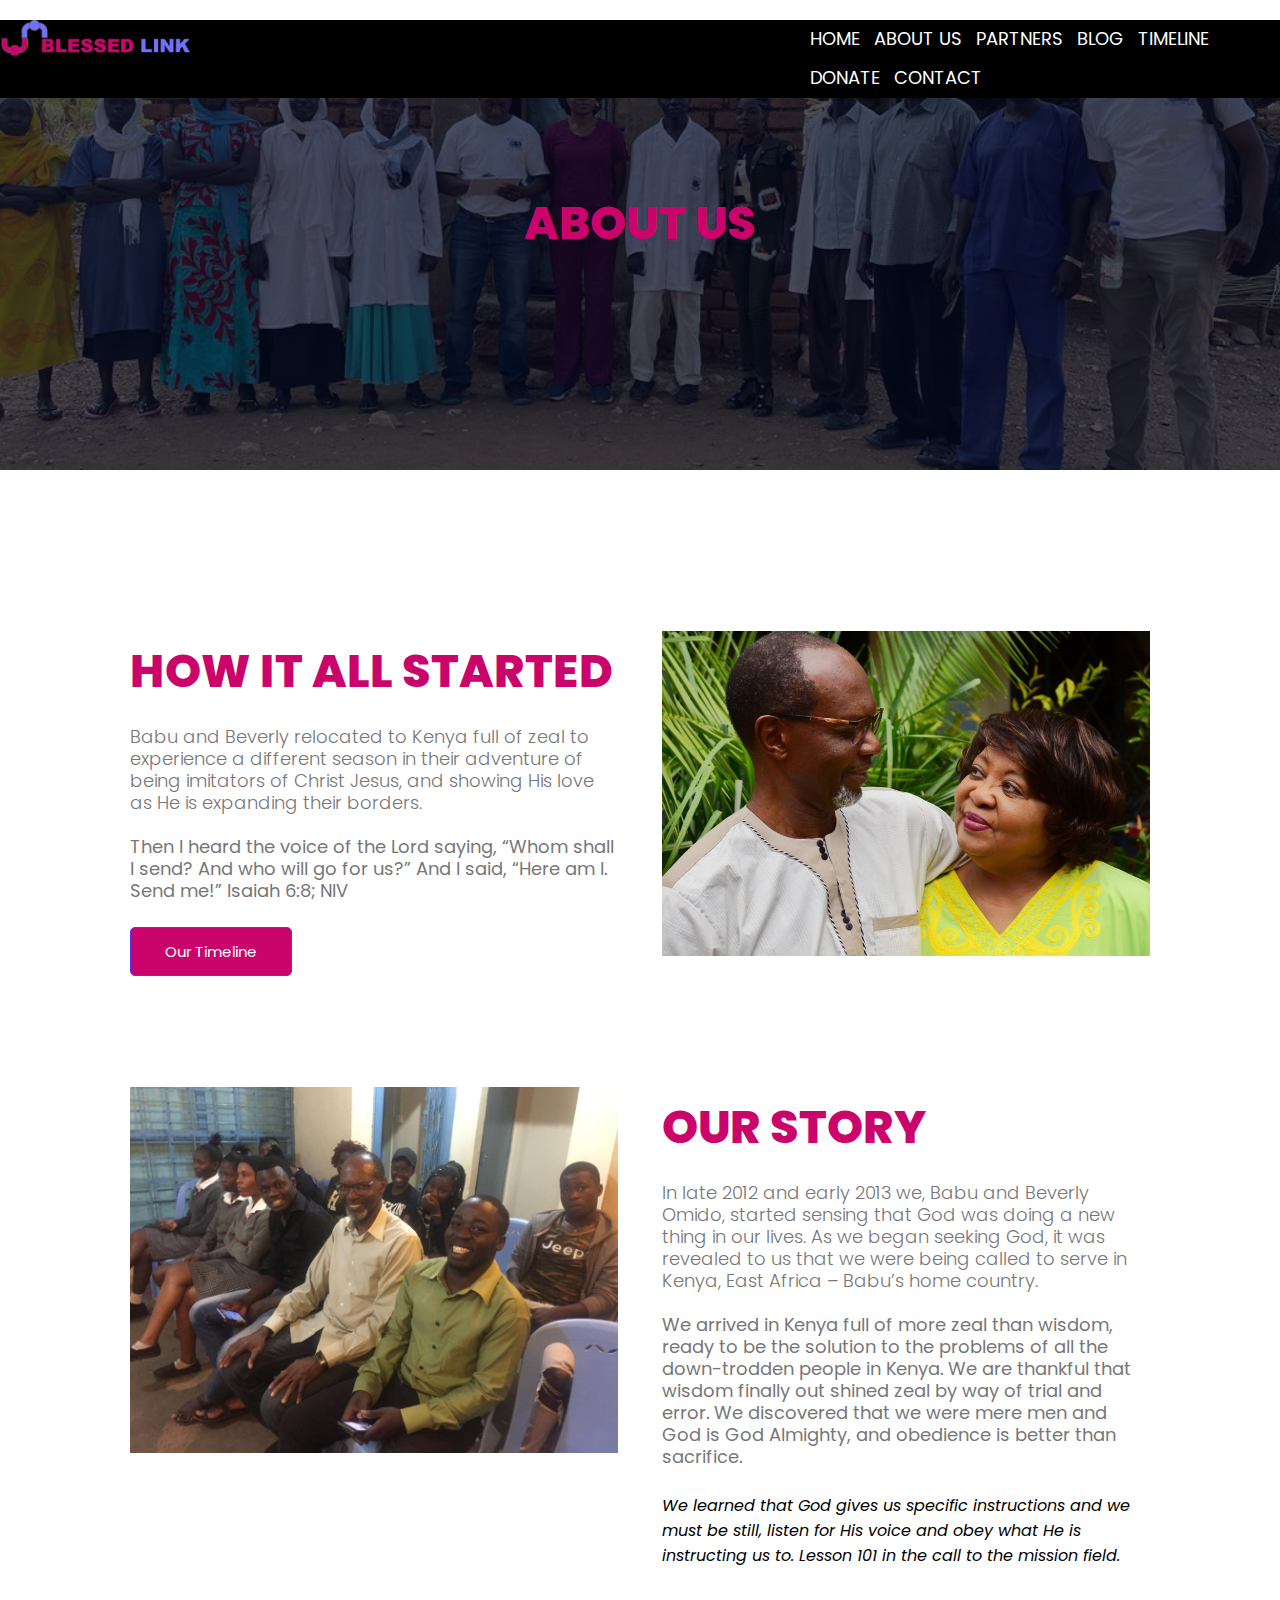
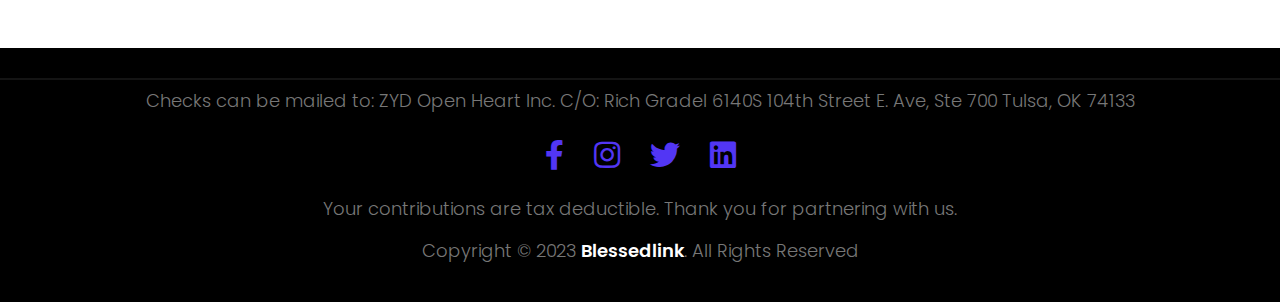
==== about.html @ 85318ff9 "added donate page and activated button" ====
<!DOCTYPE html>
<html lang="en">

<head>
    <meta charset="UTF-8">
    <meta http-equiv="X-UA-Compatible" content="IE=edge">
    <meta name="viewport" content="width=device-width, initial-scale=1.0">
    <title>Blessedlink</title>
    <link rel="stylesheet" href="style.css">
    <link rel="stylesheet" href="https://cdnjs.cloudflare.com/ajax/libs/font-awesome/5.15.3/css/all.min.css">
    <link rel="stylesheet"
        href="https://fonts.googleapis.com/css2?family=Poppins:wght@100;200;300;400;600;700&display=swap">
</head>

<body>
    <section class="Sub-header">
        <nav  style="background-color: #000;">
            <a href="index.html" class="logo">
                <img src="img/logo.png" alt="logo" width="25%">
            </a>
            <div class="nav-links" id="navLinks">
                <!-- Reposnive bar open and close -->
                <i class="fa fa-times" onclick="hideMenu()"></i>
                <ul>
                    <li><a href="index.html">Home</a></li>
                    <li><a href="about.html">About Us</a></li>
                    <li><a href="partners.html">Partners</a></li>
                    <li><a href="blog.html">Blog</a></li>
                    <li><a href="timeline.html">Timeline</a></li>
                    <li><a href="donate.html">Donate</a></li>
                    <li><a href="contact.html">Contact</a></li>
                </ul>
            </div>
            <i class="fa fa-bars" onclick="showMenu()"></i>
            <!-- Reposnive bar open and close -->
        </nav>
        <h1>About Us</h1>
    </section>

    <!-- About Us Section Start -->

    <section class="about-us">
        <div class="row">
            <div class="about-col">
                <h1>How it all Started</h1>
                <p>Babu and Beverly relocated to Kenya full of zeal 
                    to experience a different season in their adventure of being imitators of Christ Jesus,
                     and showing His love as He is expanding their borders. <br> <br>
                      <strong>Then I heard the voice of the Lord saying, “Whom shall I send? And who will go for us?”

                    And I said, “Here am I. Send me!” Isaiah 6:8; NIV</strong></p>
                <a href="timeline.html" class="hero_btn btn">Our Timeline</a>
            </div>
            <div class="about-col">
                <img src="img/bevebabu.jpg" alt="pic">
            </div>
        </div>

        <div class="row">
            <div class="about-col">
                <img src="img/babumentor.jpg" alt="pic">
            </div>

            <div class="about-col">
                <h1>Our Story</h1>
                <p>In late 2012 and early 2013 we, Babu and Beverly Omido, 
                    started sensing that God was doing a new thing in our lives.  
                    As we began seeking God, it was revealed to us that we were 
                    being called to serve in Kenya, East Africa – Babu’s home country. <br> <br>
                      <strong>We arrived in Kenya full of more zeal than wisdom, ready to be the solution 
                        to the problems of all the down-trodden people in Kenya.
                         We are thankful that wisdom finally out shined zeal by way of trial and error. 
                        We discovered that we were mere men and God is God Almighty,
                        and obedience is better than sacrifice.</strong></p>
                        <i>We learned that God gives us specific instructions and we must be still, 
                            listen for His voice and obey what He is instructing us to.  
                            Lesson 101 in the call to the mission field.</i>
                
            </div>
            
        </div>
    </section>

    <!-- About Us Section end -->

    <!-- Footer Section start -->
    <section class="footer">
        <hr>
        <p>Checks can be mailed to:
            ZYD Open Heart Inc.
            C/O: Rich Gradel
            6140S 104th Street E. Ave, Ste 700
            Tulsa, OK 74133
        </p>

        <div class="icons">
            <i class="fab fa-facebook-f"></i>
            <i class="fab fa-instagram"></i>
            <i class="fab fa-twitter"></i>
            <i class="fab fa-linkedin"></i>
        </div>
        <p>Your contributions are tax deductible. Thank you for partnering with us.</p>
        <p>Copyright © 2023 <a href="index.html">Blessedlink</a>. All Rights Reserved</p>
    </section>
    <!-- Footer Section end -->

    <script src="script.js"></script>
</body>

</html>
---- style.css ----
* {
    margin: 0;
    padding: 0;
    box-sizing: border-box;
    font-family: 'Poppins', sans-serif;
}

.header {
    min-height: 100vh;
    display: flex;
    width: 100%;
    background-image: linear-gradient(#517e86c4, #949fdf1a), url(img/doctor.jpg);
    background-position: center;
    background-size: cover;
    /* position: relative; */
}

nav {
    display: flex;
    padding: 0px;
    margin-top: 20px;
    /* justify-content: space-between; */
    /* align-items: center; */
}

nav .logo img{
    text-decoration: none;
    font-size: 24px;
    color: #fff3f3;
    font-weight: bold;
}

nav .fab {
    font-size: 42px;

}

/* .nav-links {
    flex: 1;
    text-align: right;
} */

.nav-links ul li {
    display: inline-block;
    list-style: none;
    padding: 5px;
    position: static;
    text-transform: uppercase;
}

.nav-links ul li a {
    text-decoration: none;
    color: #fff;
    font-size: 18px;
}

.nav-links ul li::after {
    content: '';
    width: 0%;
    height: 2px;
    background: #5236f4;
    display: block;
    margin: auto;
    transition: 0.5s;
}

.nav-links ul li:hover::after {
    width: 80%;
}

.text_box {
    width: 90%;
    color: #fff;
    position: absolute;
    top: 50%;
    left: 50%;
    transform: translate(-50%, -50%);
    text-align: center;
}

.text_box h2 {
    font-size: 70px;
    font-weight: 700;
    color: #fff;
}

.text_box #headtext {
    font-size: 42px;
    font-weight: 900;
    text-transform: uppercase;
    margin-top: -1%;
    margin-bottom: 1%;
    /* color: #c8fff2; */
}

.text_box p {
    margin: 10px 0 40px;
    font-size: 18px;
    color: #ca046b;
}

.hero_btn {
    position: relative;
    display: inline-block;
    color: #fff;
    border: 1px solid #fff;
    border-radius: 5px;
    padding: 12px 34px;
    font-size: 15px;
    background: #ca046b;
    cursor: pointer;
    text-decoration: none;
}

.hero_btn:hover {
    border: 1px solid #6c6cf5;
    background: #6c6cf5;
    transition: 1s;
}

nav .fa {
    display: none;
}

/* Responsive Navbar Section Start */

@media(max-width: 700px) {
    .text_box h2 {
        font-size: 50px;
    }
    .text_box #headtext {
        font-size: 23px;
    }
    .text_box p {
        margin: 10px 40px;
        font-size: 20px;
    }
    .nav-links ul li {
        display: block;
    }
    .nav-links {
        position: fixed;
        /* background: #47b19efa; */
        height: 100vh;
        width: 200px;
        top: 0;
        right: -200px;
        text-align: left;
        z-index: 2;
        transition: 1.2s;
    }
    nav .fa {
        display: block;
        color: #ffff;
        margin: 10px;
        font-size: 22px;
        cursor: pointer;
    }
    .nav-links ul {
        padding: 30px;
    }
}

/* Responsive Navbar Section End */

/* Course Section Start */

.course {
    width: 80%;
    margin: auto;
    text-align: center;
    padding-top: 100px;
}

.PageBlock {
    position: relative;
    margin: 0px !important;
    padding: 0px;
}

.Clear {
    clear: both;
}

h1 {
    font-size: 46px;
    font-weight: 800;
    margin: 15px 0;
    line-height: 50px;
    text-transform: uppercase;
    color: #ca046b;
}

p {
    color: #777;
    font-size: 18px;
    font-weight: 300;
    line-height: 22px;
    padding: 10px;
}

.row {
    margin-top: 5%;
    display: flex;
    justify-content: space-between;
}

.course-col {
    flex-basis: 31%;
    background: #fff3f3;
    border-radius: 10px;
    margin-bottom: 5%;
    padding: 20px 12px;
    box-sizing: border-box;
    transition: 0.5s;
}

.course-col h3 {
    text-align: center;
    font-weight: 600;
    margin: 10px 0;
    line-height: 1.1;
}

.course-col:hover {
    box-shadow: 0 0 20px 0px rgba(0, 0, 0, 0.2);
}

@media (max-width: 700px) {
    .verticalLine {
        widtH: 1px;
    }
    h1 {
        font-size: 24px;
        line-height: unset;
    }
    .row {
        flex-direction: column;
    }
}

/* Course Section End */

/* Campus Section Start */

.campus {
    width: 80%;
    margin: auto;
    text-align: center;
    padding-top: 50px;
}

.campus-col {
    position: relative;
    flex-basis: 32%;
    border-radius: 10px;
    margin-bottom: 30px;
    overflow: hidden;
}

.campus-col img {
    width: 100%;
    display: block;
}

.layer {
    background: transparent;
    width: 100%;
    height: 100%;
    position: absolute;
    top: 0;
    left: 0;
    transition: 0.5s;
}

.layer:hover {
    /* background: rgba(226, 0, 0, 0.7); */
    background: #24f8c741;
}

.layer h3 {
    position: absolute;
    width: 100%;
    font-weight: 500;
    color: #fff;
    font-size: 26px;
    bottom: 0;
    left: 50%;
    transform: translateX(-50%);
    opacity: 0;
    transition: 0.5s;
}

.layer:hover h3 {
    bottom: 49%;
    opacity: 1;
}

/* Campus Section End */

/* Facilities Section Start */

.facilities {
    width: 80%;
    margin: auto;
    text-align: center;
    padding-top: 100px;
}

.facilities-col {
    flex-basis: 31%;
    border-radius: 10px;
    margin-bottom: 5%;
    text-align: left;
}

.facilities-col img {
    width: 100%;
    transition: 0.5s;
    border-radius: 10px;
}

.facilities-col img:hover {
    box-shadow: 0 0 20px 10px rgba(54, 58, 121, 0.2);
}

.facilities-col p {
    padding: 0;
}

.facilities-col h3 {
    text-align: left;
    margin-top: 16px;
    margin-bottom: 15px;
}

/* Facilities Section End */

/* Testimonials Section Start */

.testimonials {
    margin: auto;
    width: 100%;
    padding-top: 20px;
    text-align: center;
    justify-content: space-evenly;
}

.testimonials-col {
    /* flex-basis: 44%; */
    border-radius: 10px;
    margin-bottom: 5%;
    text-align: left;
    background: #fff3f3;
    padding: 5px;
    cursor: pointer;
    display: flex;
    
}

.testimonials-col img {
    /* height: 60zpx; */
    width: 50%;
    margin-left: 5px;
    margin-right: 30px;
    border-radius: 20px;
}

.testimonials-col p {
    padding: 30;
}

.testimonials-col h3 {
    margin-top: 15px;
    text-align: left;
}

.testimonials-col .fa {
    color: #24f8c7;
}

@media (max-width: 700px) {
    .testimonials-col img {
        margin-left: 0px;
        margin-right: 15px;
    }
}

/* Testimonials Section Start */

/* Call To Action Section Start */

.cta {
    margin: 100px auto;
    width: 80%;
    background-image: linear-gradient(rgba(0, 0, 0, 0.5), rgba(0, 0, 0, 0.7)), url(img/TEAM.jpg);
    background-size: cover;
    background-position: center;
    border-radius: 10px;
    text-align: center;
    padding: 100px 0;
}

.cta h1 {
    font-size: 58px;
    font-weight: 800;
    margin: 15px 0;
    line-height: 1.1;
    text-transform: uppercase;
    color: #fff;
}

@media (max-width: 700px) {
    .cta h1 {
        font-size: 26px;
    }
}

/* Call To Action Section End */

/* Footer Section Start */

.footer {
    width: 100%;
    text-align: center;
    padding: 30px 0;
    background-color: #000;
}

.footer h4 {
    font-weight: 600;
    margin-bottom: 25px;
    margin-top: 20px;
}

.footer a {
    text-decoration: none;
    color: #fff;
    font-weight: 600;
}

.footer a:hover {
    color: #6c6cf5;
}

.icons .fab {
    color: #5236f4;
    margin: 0 13px;
    cursor: pointer;
    padding: 18px 0;
    font-size: 30px;
}

.icons .fab:hover{
    color: #ca046b;
}

.fa-heart {
    color: #6c6cf5;
}

hr {
    border: 0.01px solid #7777772a;
}

/* Footer Section End */

/* About Us Section Start */

.Sub-header {
    height: 50vh;
    width: 100%;
    background-image: linear-gradient(rgba(4, 9, 30, 0.7), rgba(4, 9, 30, 0.7)), 
    url(img/babupeople.jpg);
    background-position: center;
    background-size: cover;
    
}

.Sub-header h1 {
    margin-top: 100px;
    text-align: center;
}

.about-us {
    width: 80%;
    margin: auto;
    padding-top: 80px;
    padding-bottom: 50px;
}

.about-col {
    flex-basis: 48%;
    padding: 30px 2px;
}

.about-col img {
    width: 100%;
}

.about-col h1 {
    padding-top: 0;
}

.about-col p {
    padding: 15px 0 25px;
}

.btn {
    border: 1px solid #5236f4;
    background: #ca046b;
    color: #fff;
}

.btn:hover {
    color: #fff;
}

/* About Us Section end */

/* Blog Section start */

.blog-content {
    width: 80%;
    margin: auto;
    padding: 60px 0;
}

.blog-left {
    flex-basis: 65%;
}

.blog-left img {
    width: 100%;
    margin-bottom: 20px;
}

.blog-left h2 {
    color: #222;
    font-weight: 600;
    margin: 20px 0;
}

.blog-left h5 {
    color: #000;
    font-weight: bolder;
    margin: 5px 0;
    cursor: pointer;
}

.blog-left p {
    color: #999;
    padding: 0;
}



/* .blog-right {
    flex-basis: 32%;
}

.blog-right h3 {
    background: #fff;
    color: #fff;
    padding: 7px 0;
    font-size: 16px;
    margin-bottom: 20px;
    text-align: center;
}

.blog-right div {
    display: flex;
    align-items: center;
    justify-content: space-between;
    color: #555;
    padding: 8px;
    box-sizing: border-box;
}

.blog-right div:hover {
    color: #fff;
    cursor: pointer;
} */

/* Blog Section End */

/* Comment Box Section Start */

.comment-box {
    border: 1px solid #ccc;
    margin: 50px 0;
    padding: 10px 20px;
}

.comment-box h3 {
    text-align: left;
}

.comment-form input, .comment-form textarea {
    width: 100%;
    padding: 10px;
    margin: 15px 0;
    box-sizing: border-box;
    border: none;
    outline: none;
    background: #f0f0f0;
}

.comment-form button {
    margin: 10px 0;
}

@media(max-width: 700px) {
    .Sub-header h1 {
        font-size: 24px;
    }
}

/* Comment Box Section End */

/* Contact Us Section Start */

.loacation {
    width: 80%;
    margin: auto;
    padding: 80px 0;
}

.loacation iframe {
    width: 100%;
}

.contact-us {
    width: 80%;
    margin: auto;
}

.content-col {
    flex-basis: 48%;
    margin-bottom: 30px;
}

.content-col div {
    display: flex;
    align-items: center;
    margin-bottom: 40px;
}

.content-col div .fa {
    font-size: 28px;
    color: #ca046b;
    margin: 10px;
    margin-right: 30px;
}

.content-col div p {
    padding: 0;
}

.content-col div h5 {
    font-size: 20px;
    margin-bottom: 5px;
    color: #555;
    font-weight: 400;
}

.content-col input, .content-col textarea {
    width: 100%;
    padding: 15px;
    margin-bottom: 17px;
    border: 1px solid #ccc;
    outline: none;
    box-sizing: border-box;
}

/* Contact Us Section end */
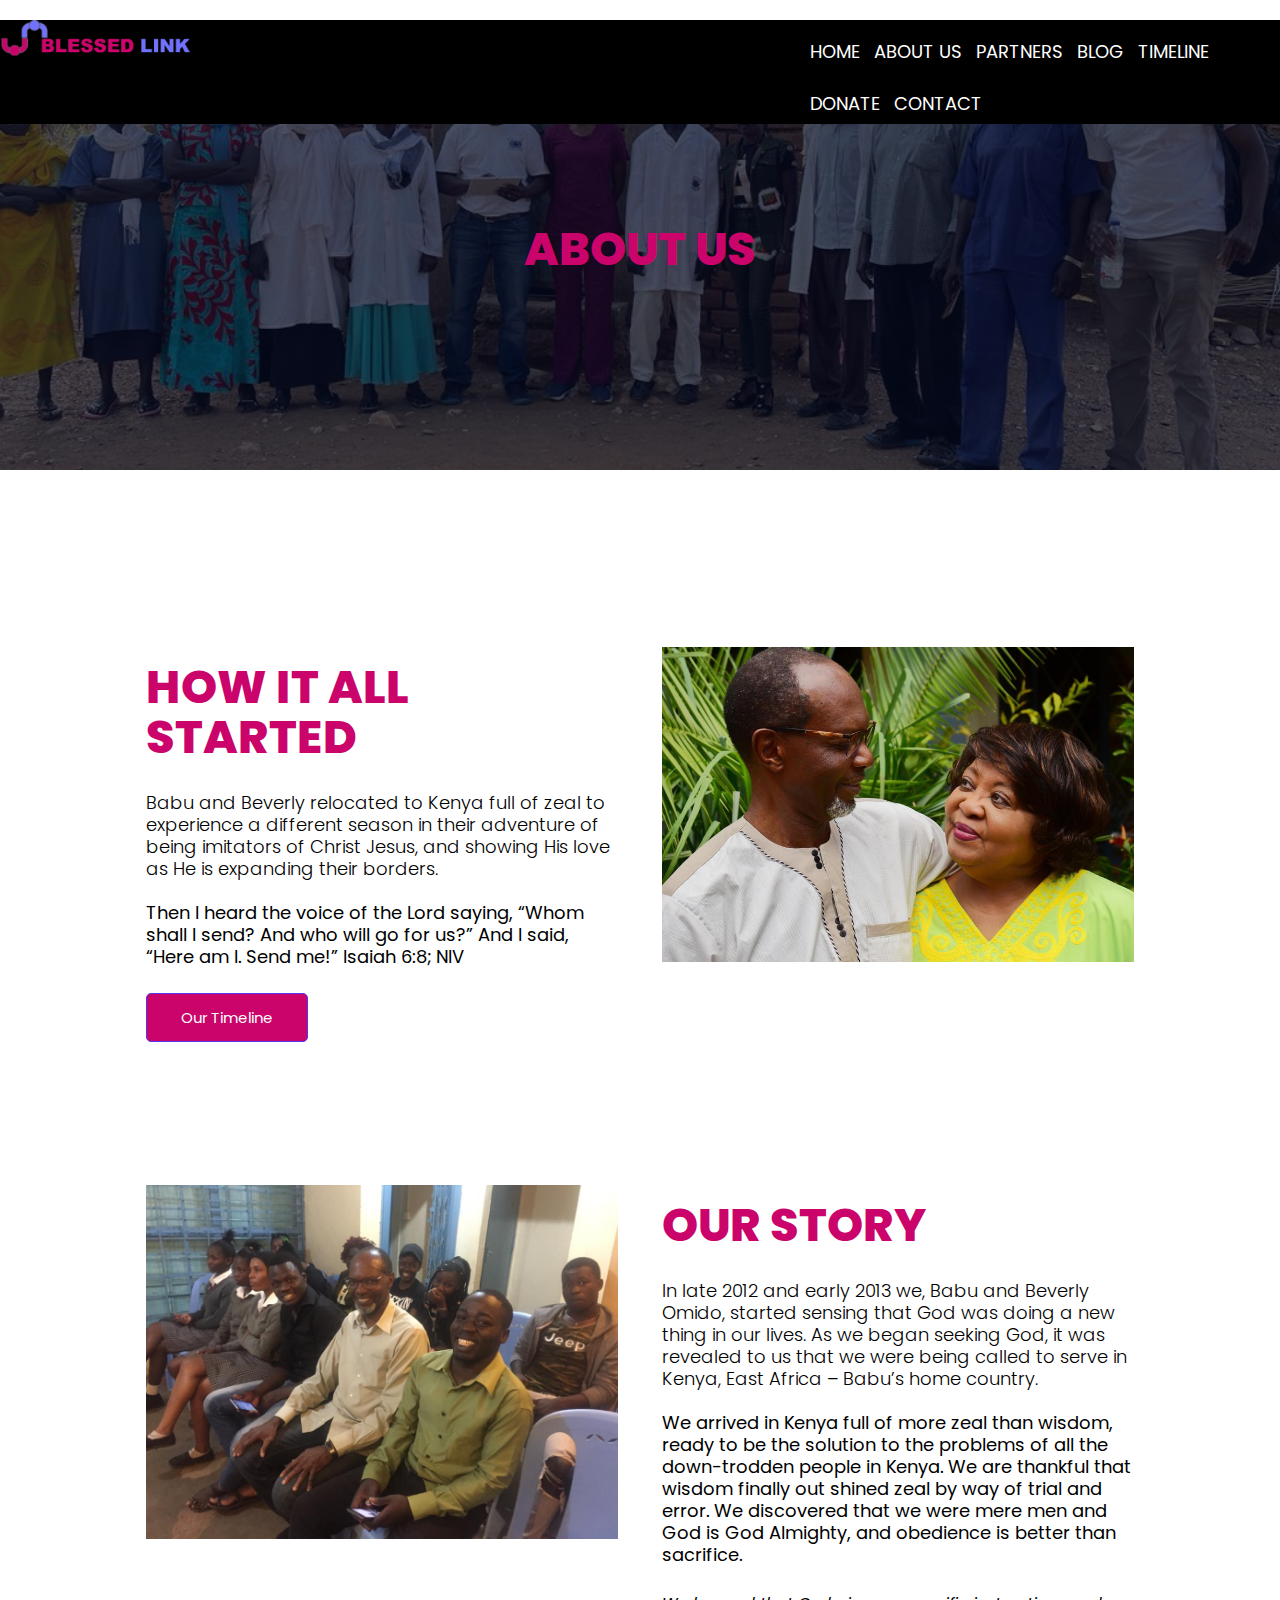
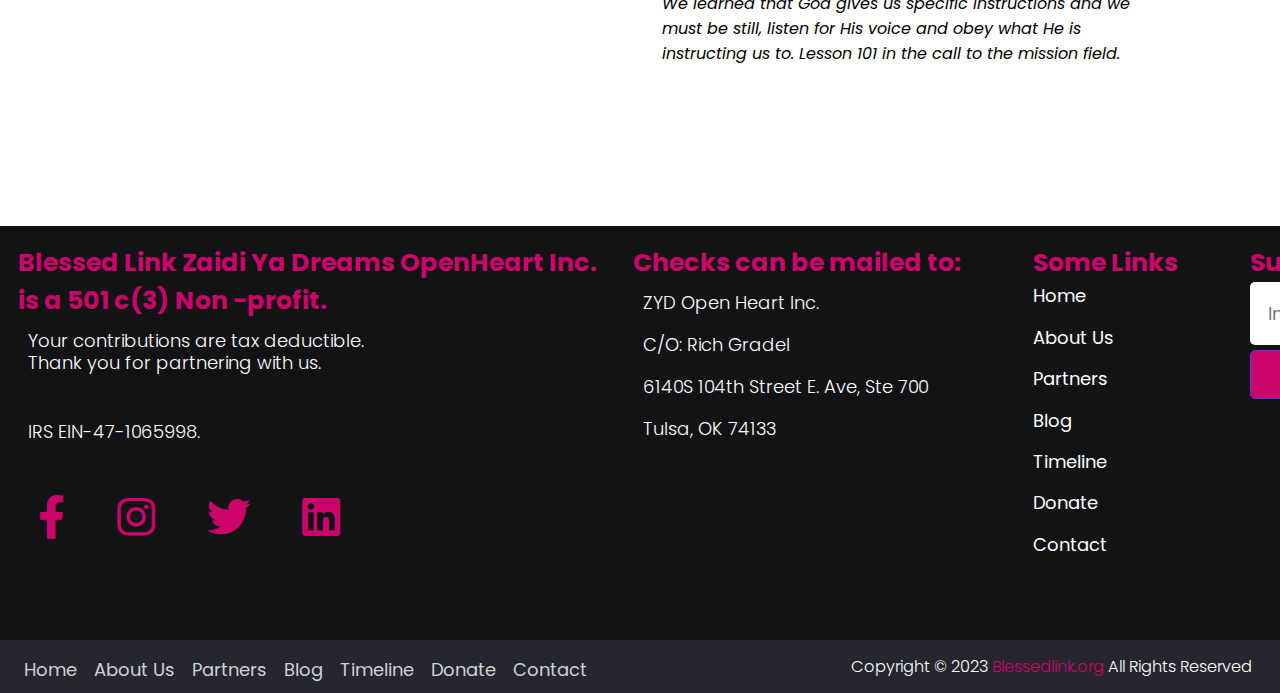
==== commit 5c882b0c: "modified footer section" ====
--- a/about.html
+++ b/about.html
@@ -84,24 +84,84 @@
     <!-- About Us Section end -->
 
     <!-- Footer Section start -->
-    <section class="footer">
-        <hr>
-        <p>Checks can be mailed to:
-            ZYD Open Heart Inc.
-            C/O: Rich Gradel
-            6140S 104th Street E. Ave, Ste 700
-            Tulsa, OK 74133
-        </p>
+    <footer>
+        <div class="row primary">
+          <div class="column-about">
+        
+          <h3>Blessed Link Zaidi Ya Dreams OpenHeart Inc. <br> is a 501 c(3) Non -profit.</h3>
+        
+           <p>
+            Your contributions are tax deductible. <br> Thank you for partnering with us.
+          </p>
+          <br>
 
-        <div class="icons">
+          <p>
+            IRS EIN-47-1065998.
+          </p>
+        
+          <div class="social">
             <i class="fab fa-facebook-f"></i>
             <i class="fab fa-instagram"></i>
             <i class="fab fa-twitter"></i>
             <i class="fab fa-linkedin"></i>
+          </div>
         </div>
-        <p>Your contributions are tax deductible. Thank you for partnering with us.</p>
-        <p>Copyright © 2023 <a href="index.html">Blessedlink</a>. All Rights Reserved</p>
-    </section>
+        
+        <div class="column links">
+            <h3>Checks can be mailed to:</h3>
+        
+            <p>ZYD Open Heart Inc.</p>
+          
+            <p>C/O: Rich Gradel</p>
+
+            <p>6140S 104th Street E. Ave, Ste 700</p>
+        
+            <p>Tulsa, OK 74133</p>
+        
+        </div>
+        
+        
+        <div class="column links">
+          <h3>Some Links</h3>
+           <ul>
+            <li><a href="index.html">Home</a></li>
+            <li><a href="about.html">About Us</a></li>
+            <li><a href="partners.html">Partners</a></li>
+            <li><a href="blog.html">Blog</a></li>
+            <li><a href="timeline.html">Timeline</a></li>
+            <li><a href="donate.html">Donate</a></li>
+            <li><a href="contact.html">Contact</a></li>
+          </ul>
+        </div>
+        
+        <div class="column subscribe">
+         <h3>Subscribe To Our Newsletter</h3>
+          <div>
+            <form action="https://formsubmit.co/anyangnancy@gmail.com" method="POST">
+            <input type="email" name="email" placeholder="Input Email" required>
+            <input type="hidden" name="_captcha" value="false">
+            <button id="btn" type="submit" class="hero_btn btn" >Send Message</button>
+          </div>
+        
+        </div>
+        
+        </div>
+        
+        <div class="row copyright">
+          <div class="footer-menu">
+        
+            <a href="index.html">Home</a>
+            <a href="about.html">About Us</a>
+            <a href="partners.html">Partners</a>
+            <a href="blog.html">Blog</a>
+            <a href="timeline.html">Timeline</a>
+            <a href="donate.html">Donate</a>
+            <a href="contact.html">Contact</a>
+        
+          </div>
+           <p>Copyright © 2023 <a href="index.html" style="text-decoration: none; color: #ca046b;">Blessedlink.org</a> All Rights Reserved </p>
+        </div>
+        </footer>
     <!-- Footer Section end -->
 
     <script src="script.js"></script>
--- a/style.css
+++ b/style.css
@@ -9,7 +9,8 @@
     min-height: 100vh;
     display: flex;
     width: 100%;
-    background-image: linear-gradient(#517e86c4, #949fdf1a), url(img/doctor.jpg);
+    background-image: url(img/doctor.jpg);
+    opacity: 80%;
     background-position: center;
     background-size: cover;
     /* position: relative; */
@@ -192,7 +193,7 @@
 }
 
 p {
-    color: #777;
+    color: #fff;
     font-size: 18px;
     font-weight: 300;
     line-height: 22px;
@@ -251,11 +252,15 @@
 }
 
 .campus-col {
-    position: relative;
+    /* position: relative; */
     flex-basis: 32%;
     border-radius: 10px;
     margin-bottom: 30px;
     overflow: hidden;
+}
+
+.campus-col strong{
+    font-size: 22px;
 }
 
 .campus-col img {
@@ -281,8 +286,8 @@
 .layer h3 {
     position: absolute;
     width: 100%;
-    font-weight: 500;
-    color: #fff;
+    font-weight: 900;
+    color: #000;
     font-size: 26px;
     bottom: 0;
     left: 50%;
@@ -326,12 +331,14 @@
 
 .facilities-col p {
     padding: 0;
+    color: #000;
 }
 
 .facilities-col h3 {
     text-align: left;
     margin-top: 16px;
     margin-bottom: 15px;
+    color: #000;
 }
 
 /* Facilities Section End */
@@ -341,13 +348,12 @@
 .testimonials {
     margin: auto;
     width: 100%;
-    padding-top: 20px;
     text-align: center;
     justify-content: space-evenly;
 }
 
 .testimonials-col {
-    /* flex-basis: 44%; */
+    flex-basis: 44%;
     border-radius: 10px;
     margin-bottom: 5%;
     text-align: left;
@@ -359,7 +365,7 @@
 }
 
 .testimonials-col img {
-    /* height: 60zpx; */
+    height: 50vh;
     width: 50%;
     margin-left: 5px;
     margin-right: 30px;
@@ -368,15 +374,13 @@
 
 .testimonials-col p {
     padding: 30;
+    color: #000;
+
 }
 
 .testimonials-col h3 {
     margin-top: 15px;
     text-align: left;
-}
-
-.testimonials-col .fa {
-    color: #24f8c7;
 }
 
 @media (max-width: 700px) {
@@ -420,52 +424,116 @@
 
 /* Footer Section Start */
 
-.footer {
-    width: 100%;
-    text-align: center;
-    padding: 30px 0;
-    background-color: #000;
-}
-
-.footer h4 {
-    font-weight: 600;
-    margin-bottom: 25px;
-    margin-top: 20px;
-}
-
-.footer a {
+
+footer {
+    background-color: #121315;
+    color: #ca046b;
+    font-size: 18px;
+  }
+  footer * {
+    font-family: "Poppins", sans-serif;
+    box-sizing: border-box;
+    border: none;
+    outline: none;
+  }
+  .row {
+    padding: 1em 1em;
+  }
+  .row.primary {
+    display: grid;
+    grid-template-columns: 2fr 1fr 1fr 2fr;
+    align-items: stretch;
+  }
+  .column {
+    width: 100%;
+    display: flex;
+    flex-direction: column;
+    padding: 0 2em;
+    min-height: 15em;
+  }
+  h3 {
+    width: 100%;
+    text-align: left;
+    color: #ca046b;
+    font-size: 1.4em;
+    white-space: nowrap;
+  }
+  ul {
+    list-style: none;
+    padding: 0;
+    margin: 0;
+  }
+  li:not(:first-child) {
+    margin-top: 0.8em;
+  }
+  ul li a {
+    color: #fff;
     text-decoration: none;
-    color: #fff;
-    font-weight: 600;
-}
-
-.footer a:hover {
+  }
+  ul li a:hover {
+    color: #2a8ded;
+  }
+  .about p {
+    text-align: justify;
+    line-height: 2;
+    margin: 0;
+  }
+  input,
+  button {
+    font-size: 1em;
+    padding: 1em;
+    width: 100%;
+    border-radius: 5px;
+    margin-bottom: 5px;
+  }
+  button {
+    background-color: #c7940a;
+    color: #ffffff;
+  }
+  div.social {
+    justify-content: space-evenly;
+    font-size: 2.4em;
+    margin-top: 0.5em;
+  }
+  .social i {
+    color: #ca046b;
+    padding: 20px;
+  }
+
+  .social i:hover{
     color: #6c6cf5;
-}
-
-.icons .fab {
-    color: #5236f4;
-    margin: 0 13px;
-    cursor: pointer;
-    padding: 18px 0;
-    font-size: 30px;
-}
-
-.icons .fab:hover{
-    color: #ca046b;
-}
-
-.fa-heart {
-    color: #6c6cf5;
-}
-
-hr {
-    border: 0.01px solid #7777772a;
-}
-
-/* Footer Section End */
-
-/* About Us Section Start */
+  }
+  
+  .copyright {
+    padding: 0.3em 1em;
+    background-color: #25262e;
+  }
+  .footer-menu{
+    float: left;
+      margin-top: 10px;
+  }
+  
+  .footer-menu a{
+    color: #cfd2d6;
+    padding: 6px;
+  
+    text-decoration: none;
+  }
+ 
+  .copyright p {
+    font-size: 0.9em;
+    text-align: right;
+  }
+  @media screen and (max-width: 850px) {
+    .row.primary {
+      grid-template-columns: 1fr;
+    }
+    .footer{
+        text-align: center;
+    }
+  
+  }
+
 
 .Sub-header {
     height: 50vh;
@@ -504,12 +572,14 @@
 
 .about-col p {
     padding: 15px 0 25px;
+    color: #000;
 }
 
 .btn {
     border: 1px solid #5236f4;
     background: #ca046b;
     color: #fff;
+    font-size: 15px;
 }
 
 .btn:hover {
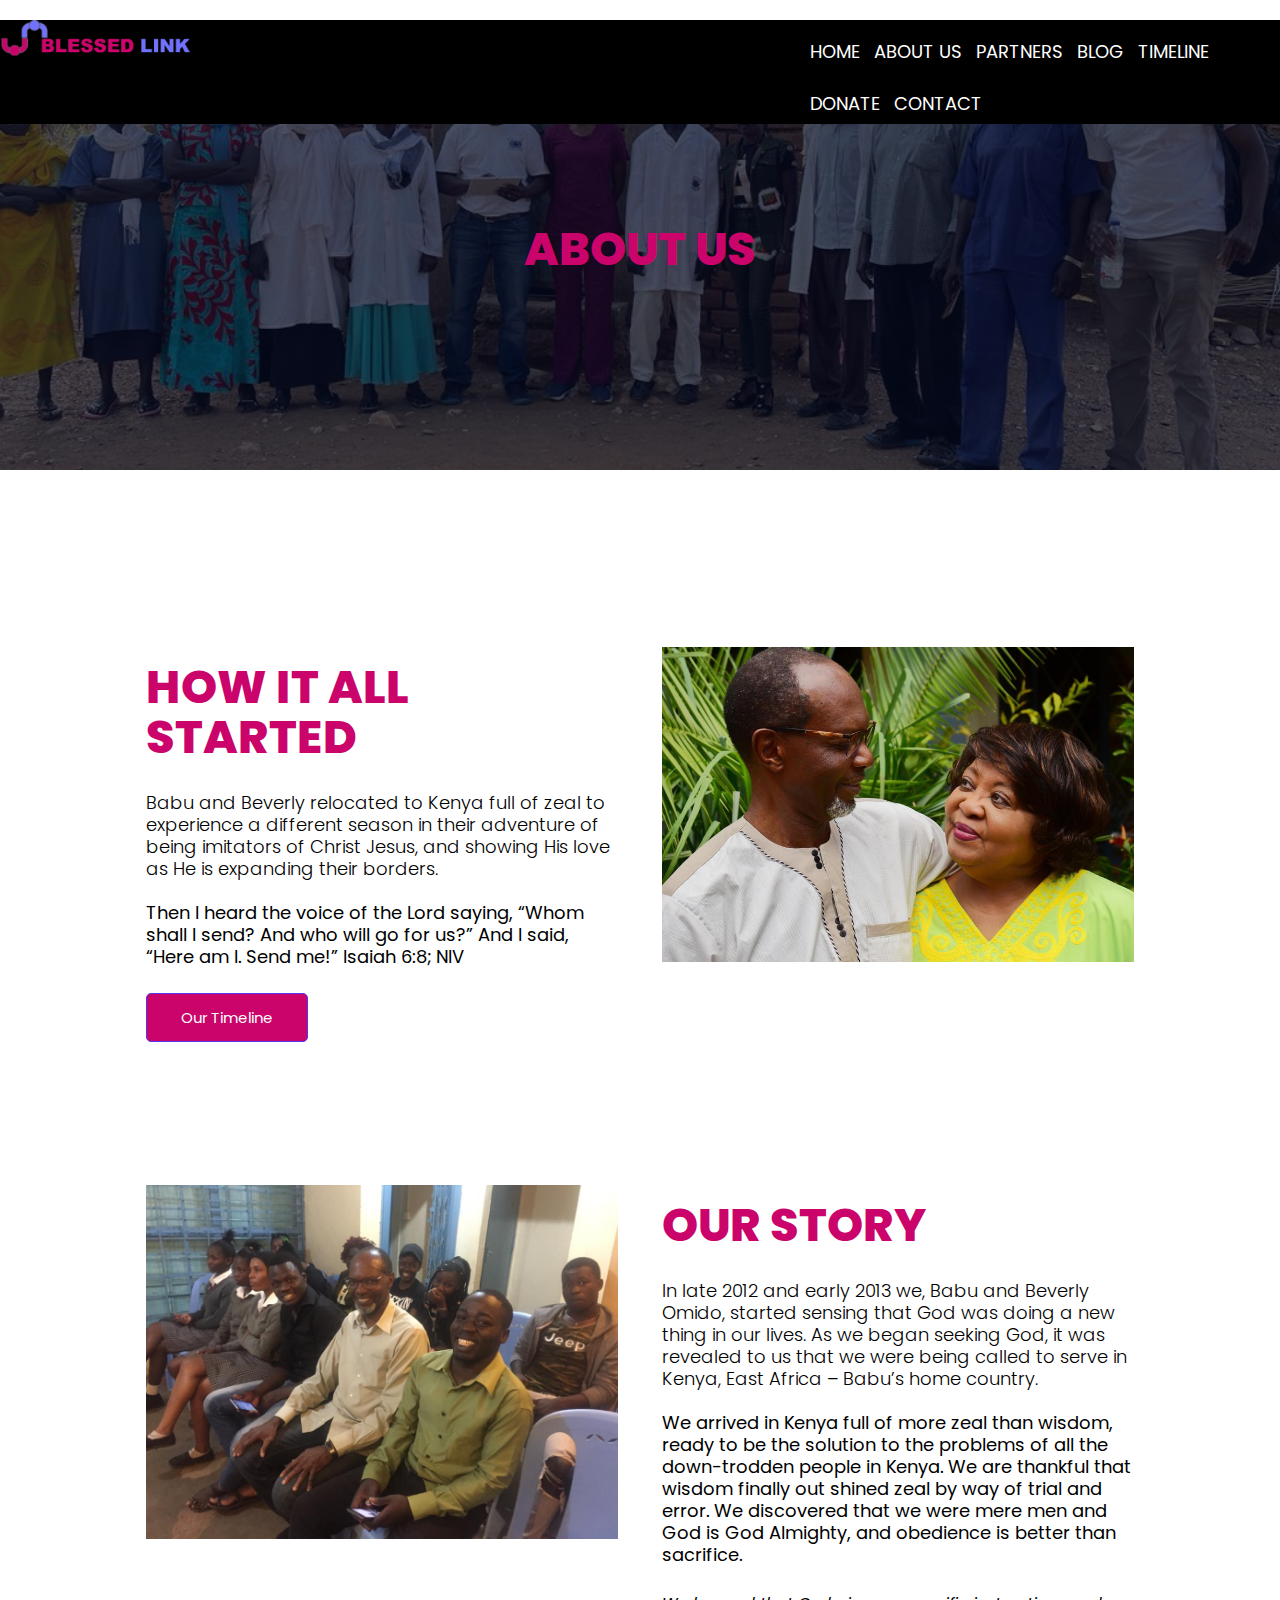
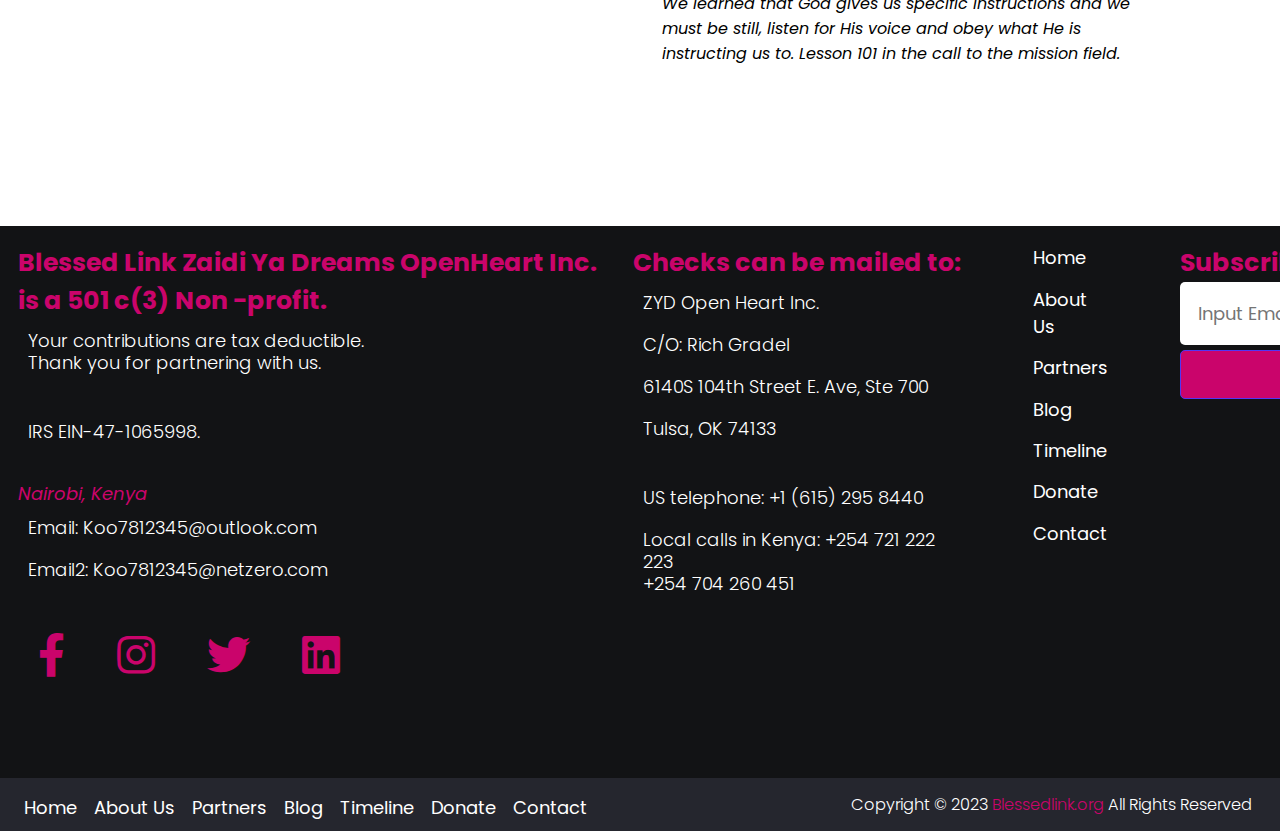
==== commit 13a9d708: "added paypal intergration" ====
--- a/about.html
+++ b/about.html
@@ -97,7 +97,11 @@
 
           <p>
             IRS EIN-47-1065998.
-          </p>
+          </p> <br>
+
+          <i>Nairobi, Kenya</i>
+          <p>Email: Koo7812345@outlook.com</p>
+          <p>Email2: Koo7812345@netzero.com</p>
         
           <div class="social">
             <i class="fab fa-facebook-f"></i>
@@ -105,6 +109,7 @@
             <i class="fab fa-twitter"></i>
             <i class="fab fa-linkedin"></i>
           </div>
+          
         </div>
         
         <div class="column links">
@@ -116,13 +121,17 @@
 
             <p>6140S 104th Street E. Ave, Ste 700</p>
         
-            <p>Tulsa, OK 74133</p>
+            <p>Tulsa, OK 74133</p> <br>
+
+            <p>US telephone: +1 (615) 295 8440</p>
+            <p>Local calls in Kenya: +254 721 222 223
+                <br>
+                +254 704 260 451</p>
         
         </div>
         
         
         <div class="column links">
-          <h3>Some Links</h3>
            <ul>
             <li><a href="index.html">Home</a></li>
             <li><a href="about.html">About Us</a></li>
@@ -133,11 +142,10 @@
             <li><a href="contact.html">Contact</a></li>
           </ul>
         </div>
-        
         <div class="column subscribe">
          <h3>Subscribe To Our Newsletter</h3>
           <div>
-            <form action="https://formsubmit.co/anyangnancy@gmail.com" method="POST">
+            <form action="https://formsubmit.co/anyangnancy@gmail.com, Koo7812345@outlook.com" method="POST">
             <input type="email" name="email" placeholder="Input Email" required>
             <input type="hidden" name="_captcha" value="false">
             <button id="btn" type="submit" class="hero_btn btn" >Send Message</button>
--- a/style.css
+++ b/style.css
@@ -514,9 +514,8 @@
   }
   
   .footer-menu a{
-    color: #cfd2d6;
+    color: #fff;
     padding: 6px;
-  
     text-decoration: none;
   }
  
@@ -528,12 +527,12 @@
     .row.primary {
       grid-template-columns: 1fr;
     }
-    .footer{
+    .footer-menu a{
         text-align: center;
+        display: flex;
     }
   
   }
-
 
 .Sub-header {
     height: 50vh;
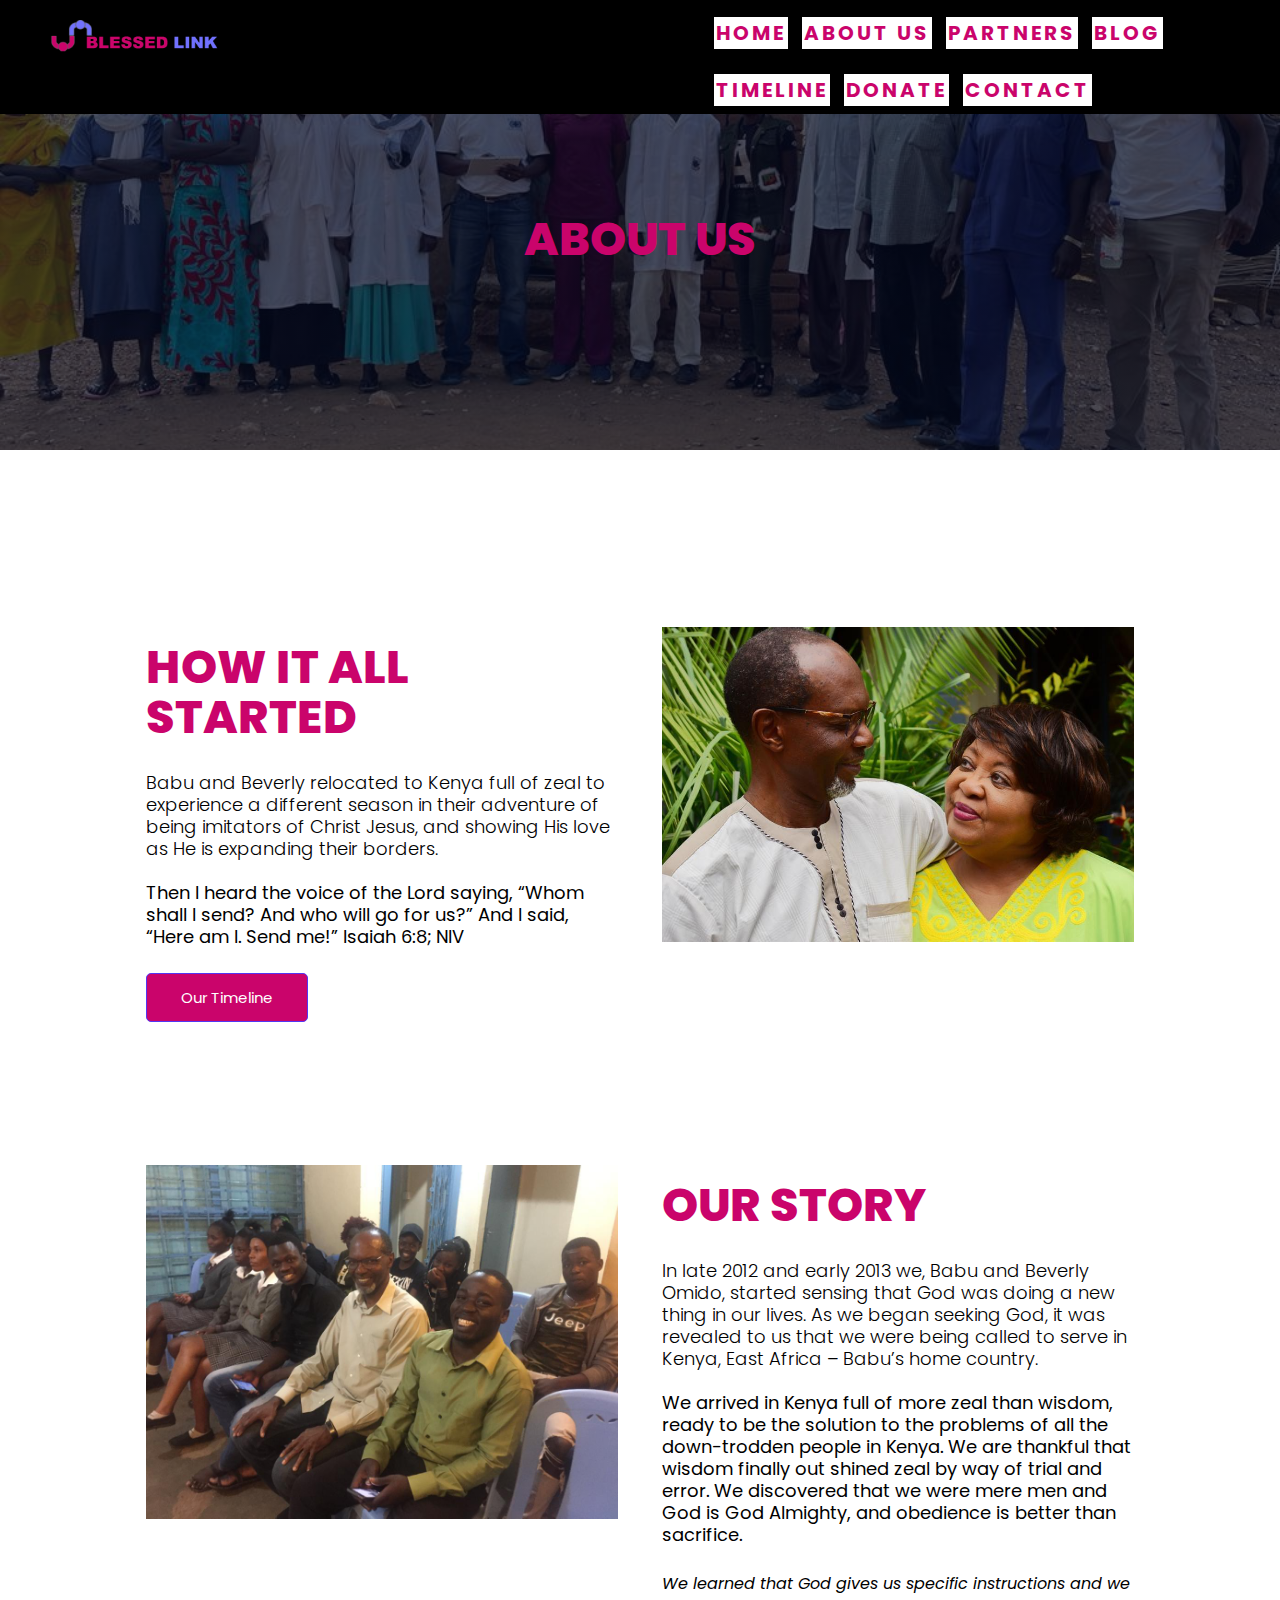
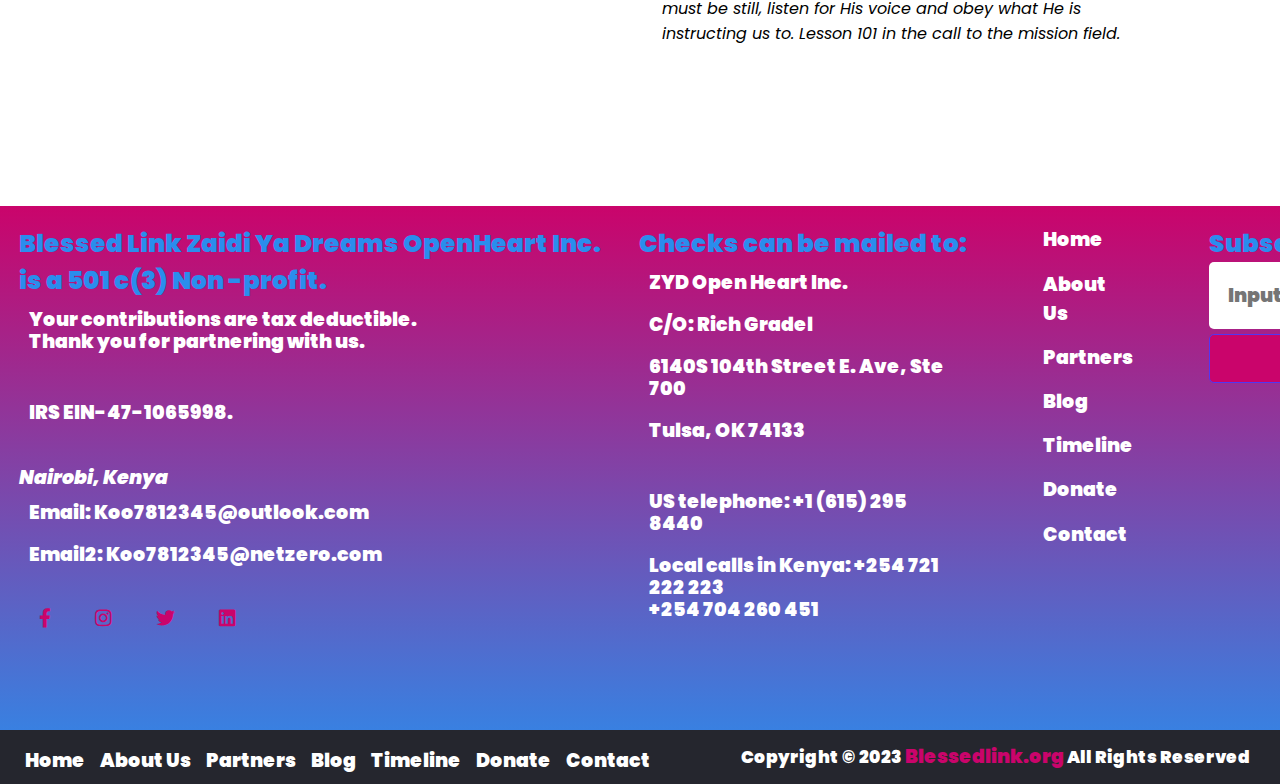
==== commit ab9757ea: "made paypal active and change footer colour" ====
--- a/about.html
+++ b/about.html
@@ -145,7 +145,7 @@
         <div class="column subscribe">
          <h3>Subscribe To Our Newsletter</h3>
           <div>
-            <form action="https://formsubmit.co/anyangnancy@gmail.com, Koo7812345@outlook.com" method="POST">
+            <form action="https://formsubmit.co/Koo7812345@netzero.com" method="POST">
             <input type="email" name="email" placeholder="Input Email" required>
             <input type="hidden" name="_captcha" value="false">
             <button id="btn" type="submit" class="hero_btn btn" >Send Message</button>
--- a/style.css
+++ b/style.css
@@ -17,18 +17,27 @@
 }
 
 nav {
-    display: flex;
+    /* display: flex;
     padding: 0px;
     margin-top: 20px;
-    /* justify-content: space-between; */
-    /* align-items: center; */
+    justify-content: space-evenly; */
+
+    display: flex;
+
+  justify-content: space-around;
+
+  /* background-color: teal; */
+
+  font-family: "Montserrat", sans-serif;
+
 }
 
 nav .logo img{
     text-decoration: none;
     font-size: 24px;
-    color: #fff3f3;
     font-weight: bold;
+    margin-left: 50px;
+    margin-top: 20px;
 }
 
 nav .fab {
@@ -36,10 +45,12 @@
 
 }
 
-/* .nav-links {
-    flex: 1;
-    text-align: right;
-} */
+.nav-links {
+    display: flex;
+
+    justify-content: space-around;
+  
+}
 
 .nav-links ul li {
     display: inline-block;
@@ -47,12 +58,20 @@
     padding: 5px;
     position: static;
     text-transform: uppercase;
+    
 }
 
 .nav-links ul li a {
     text-decoration: none;
-    color: #fff;
-    font-size: 18px;
+    color: #ca046b;
+    background-color: #fff;
+    font-size: 20px;
+    font-weight: bolder;
+    text-decoration: none;
+    letter-spacing: 3px;
+    font-weight: bold;
+    padding: 2px;
+  
 }
 
 .nav-links ul li::after {
@@ -60,13 +79,14 @@
     width: 0%;
     height: 2px;
     background: #5236f4;
-    display: block;
+    display: flex;
     margin: auto;
     transition: 0.5s;
 }
 
 .nav-links ul li:hover::after {
-    width: 80%;
+    width: 100%;
+    color: #fff;
 }
 
 .text_box {
@@ -245,14 +265,14 @@
 /* Campus Section Start */
 
 .campus {
-    width: 80%;
-    margin: auto;
-    text-align: center;
-    padding-top: 50px;
+    width: 90%;
+    margin: auto;
+    text-align: center;
+
 }
 
 .campus-col {
-    /* position: relative; */
+    position: relative;
     flex-basis: 32%;
     border-radius: 10px;
     margin-bottom: 30px;
@@ -261,6 +281,10 @@
 
 .campus-col strong{
     font-size: 22px;
+}
+
+.campus-col p{
+    color: #000;
 }
 
 .campus-col img {
@@ -306,10 +330,9 @@
 /* Facilities Section Start */
 
 .facilities {
-    width: 80%;
-    margin: auto;
-    text-align: center;
-    padding-top: 100px;
+    width: 90%;
+    margin: auto;
+    text-align: center;
 }
 
 .facilities-col {
@@ -426,15 +449,17 @@
 
 
 footer {
-    background-color: #121315;
-    color: #ca046b;
-    font-size: 18px;
+    background: linear-gradient(#ca046b, #2a8ded);
+    color: #fff;
+   
   }
   footer * {
     font-family: "Poppins", sans-serif;
     box-sizing: border-box;
     border: none;
     outline: none;
+    font-size: 19px;
+    font-weight: bolder;
   }
   .row {
     padding: 1em 1em;
@@ -454,8 +479,8 @@
   h3 {
     width: 100%;
     text-align: left;
-    color: #ca046b;
-    font-size: 1.4em;
+    color: #2a8ded;
+    font-size: 1.3em;
     white-space: nowrap;
   }
   ul {
@@ -469,6 +494,8 @@
   ul li a {
     color: #fff;
     text-decoration: none;
+    font-weight: bolder;
+
   }
   ul li a:hover {
     color: #2a8ded;
@@ -492,7 +519,7 @@
   }
   div.social {
     justify-content: space-evenly;
-    font-size: 2.4em;
+    font-size: 24px;
     margin-top: 0.5em;
   }
   .social i {
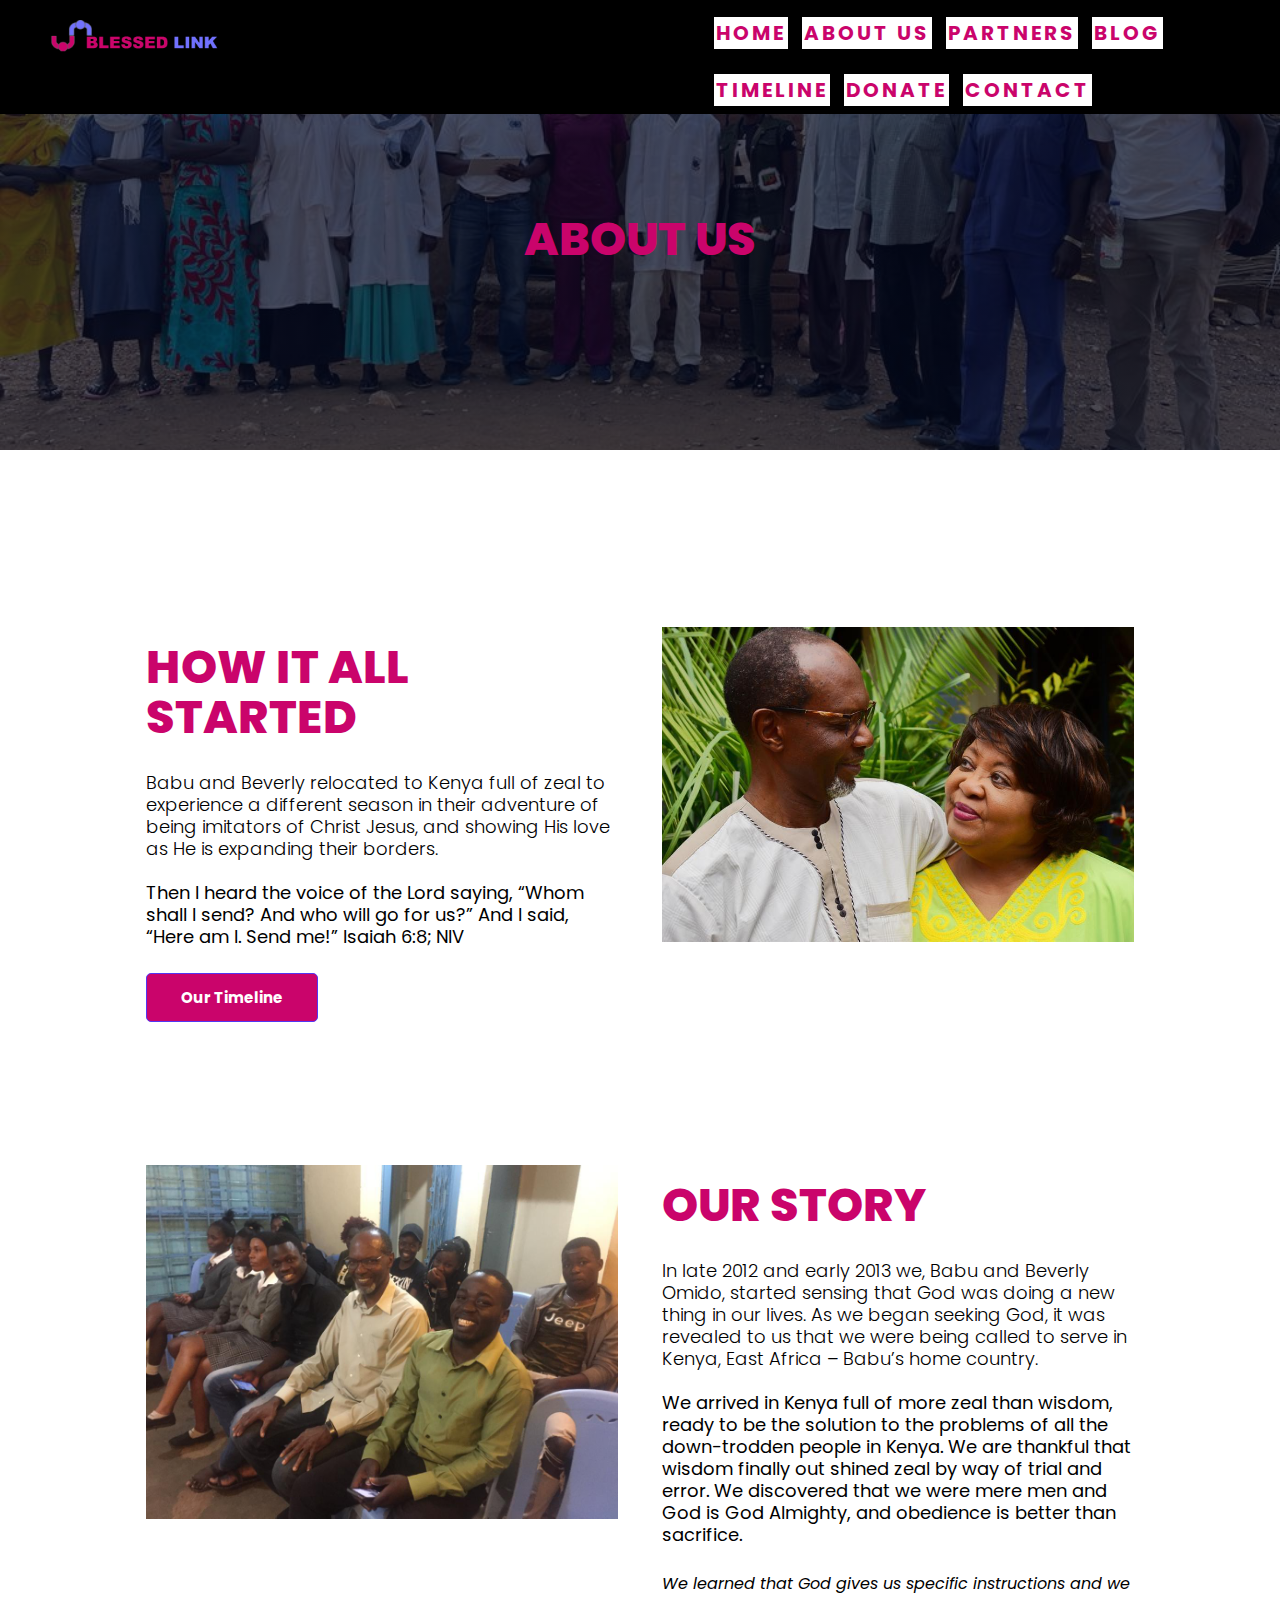
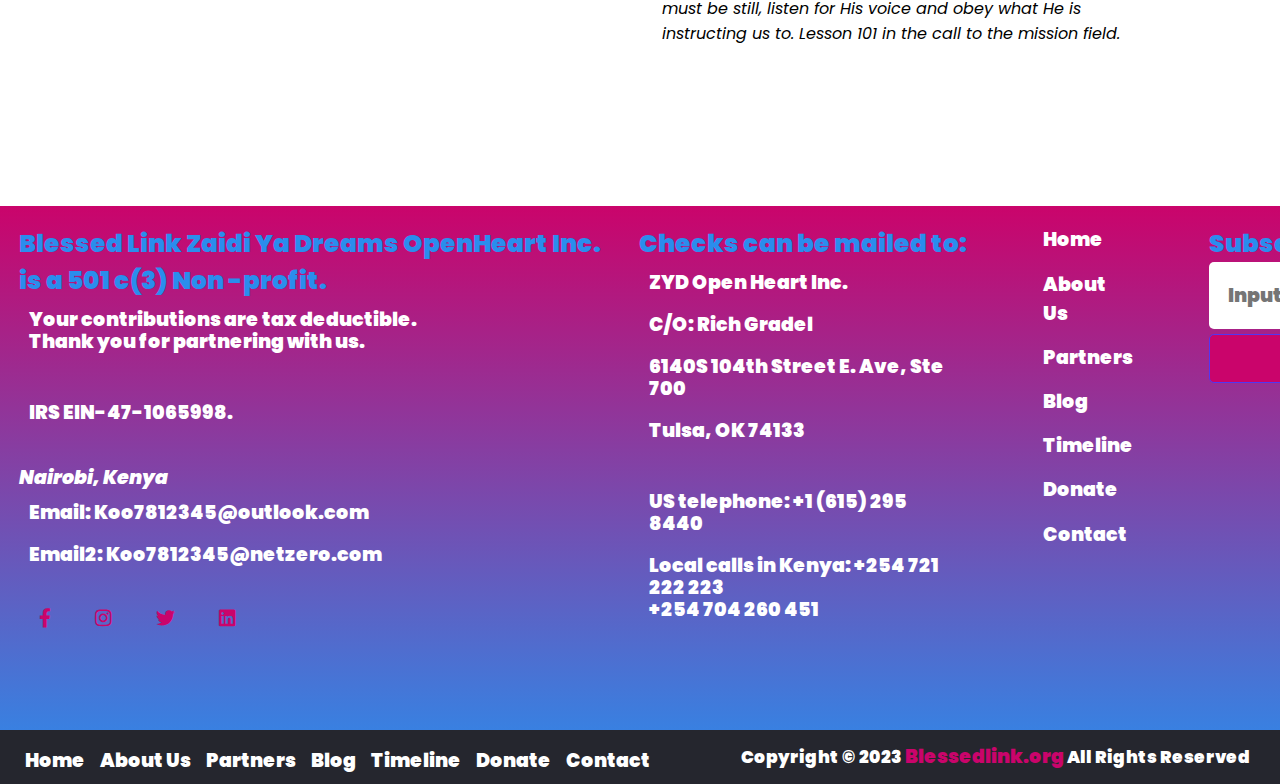
==== commit b54fa3b8: "made paypal working and customized timeline" ====
--- a/about.html
+++ b/about.html
@@ -146,7 +146,7 @@
          <h3>Subscribe To Our Newsletter</h3>
           <div>
             <form action="https://formsubmit.co/Koo7812345@netzero.com" method="POST">
-            <input type="email" name="email" placeholder="Input Email" required>
+            <input type="email" name="email" placeholder="Input Your Email" required>
             <input type="hidden" name="_captcha" value="false">
             <button id="btn" type="submit" class="hero_btn btn" >Send Message</button>
           </div>
--- a/style.css
+++ b/style.css
@@ -41,7 +41,7 @@
 }
 
 nav .fab {
-    font-size: 42px;
+    font-size: 82px;
 
 }
 
@@ -78,7 +78,7 @@
     content: '';
     width: 0%;
     height: 2px;
-    background: #5236f4;
+    background: #6c6cf5;
     display: flex;
     margin: auto;
     transition: 0.5s;
@@ -127,7 +127,8 @@
     border: 1px solid #fff;
     border-radius: 5px;
     padding: 12px 34px;
-    font-size: 15px;
+    font-size: 20px;
+    font-weight: bolder;
     background: #ca046b;
     cursor: pointer;
     text-decoration: none;
@@ -241,6 +242,7 @@
     font-weight: 600;
     margin: 10px 0;
     line-height: 1.1;
+   
 }
 
 .course-col:hover {
@@ -756,7 +758,7 @@
 .content-col div h5 {
     font-size: 20px;
     margin-bottom: 5px;
-    color: #555;
+    color: #000;
     font-weight: 400;
 }
 
@@ -764,7 +766,7 @@
     width: 100%;
     padding: 15px;
     margin-bottom: 17px;
-    border: 1px solid #ccc;
+    border: 1px solid #000;
     outline: none;
     box-sizing: border-box;
 }
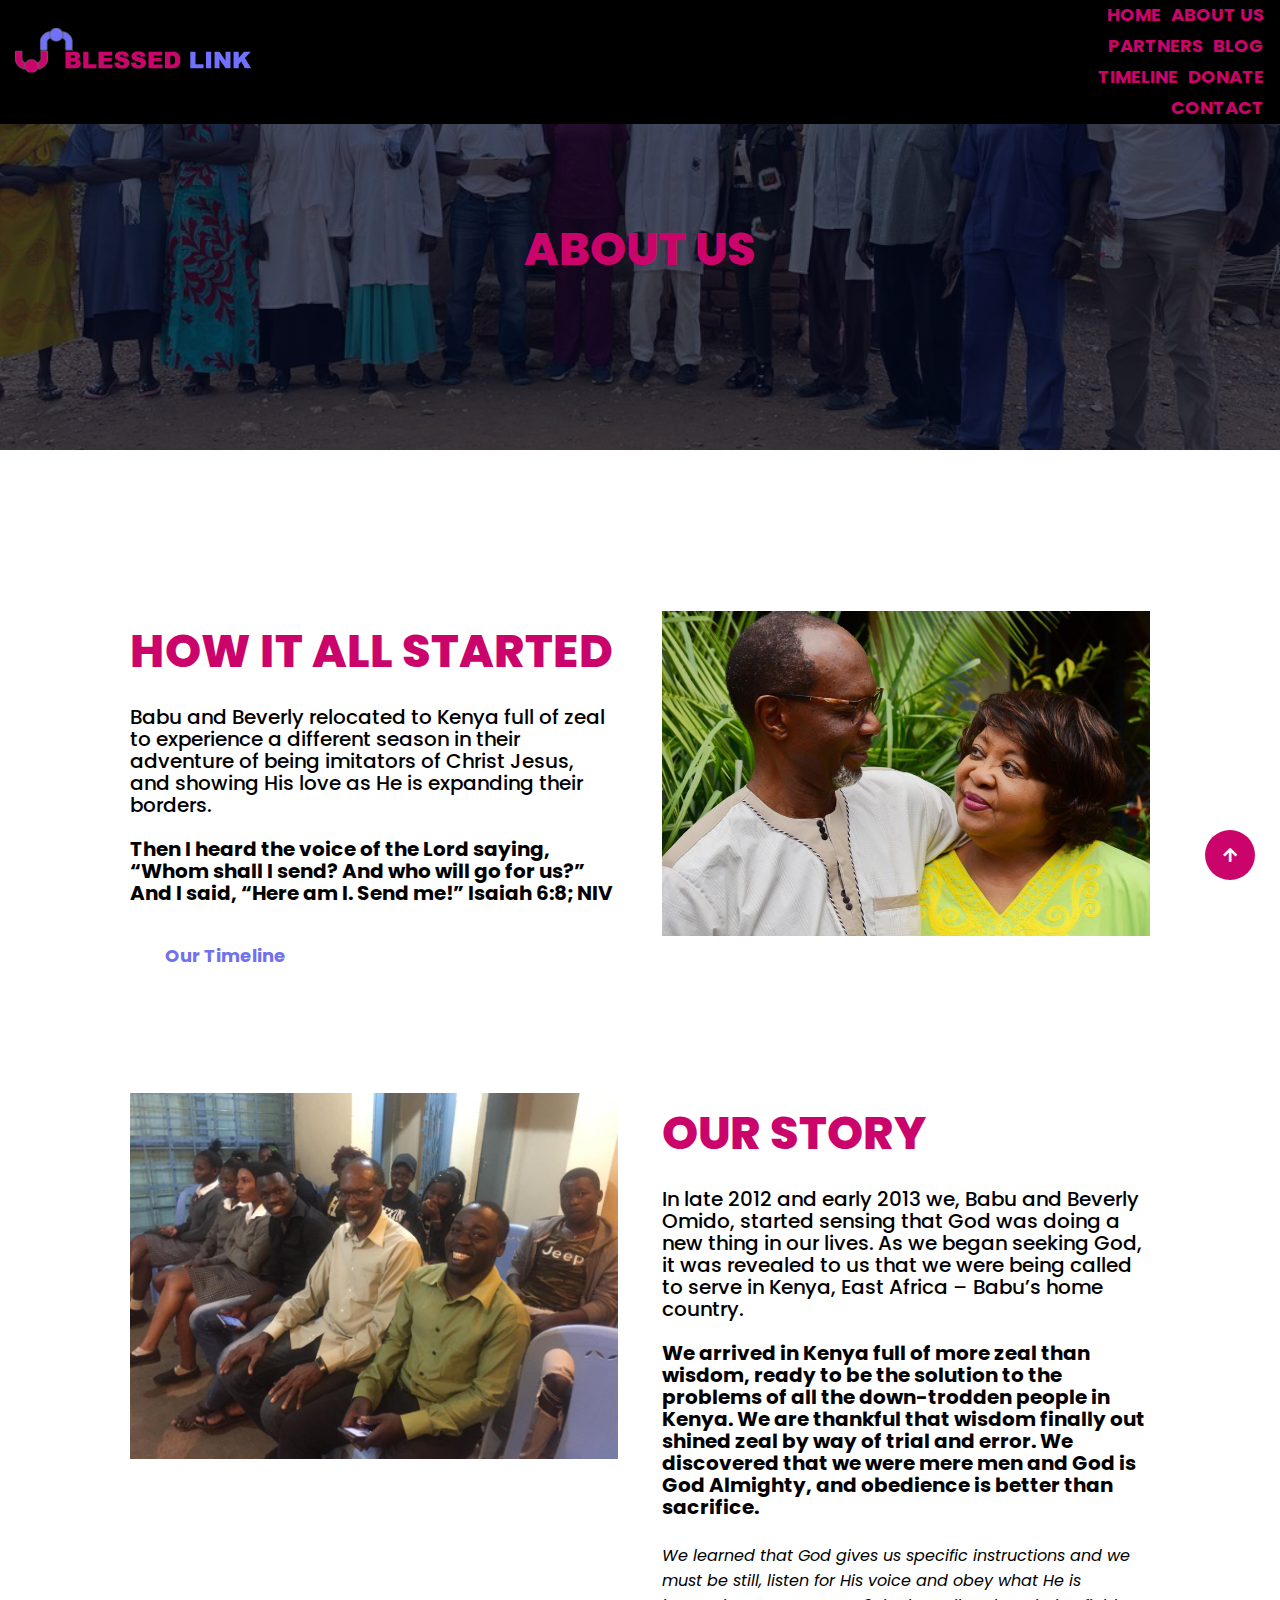
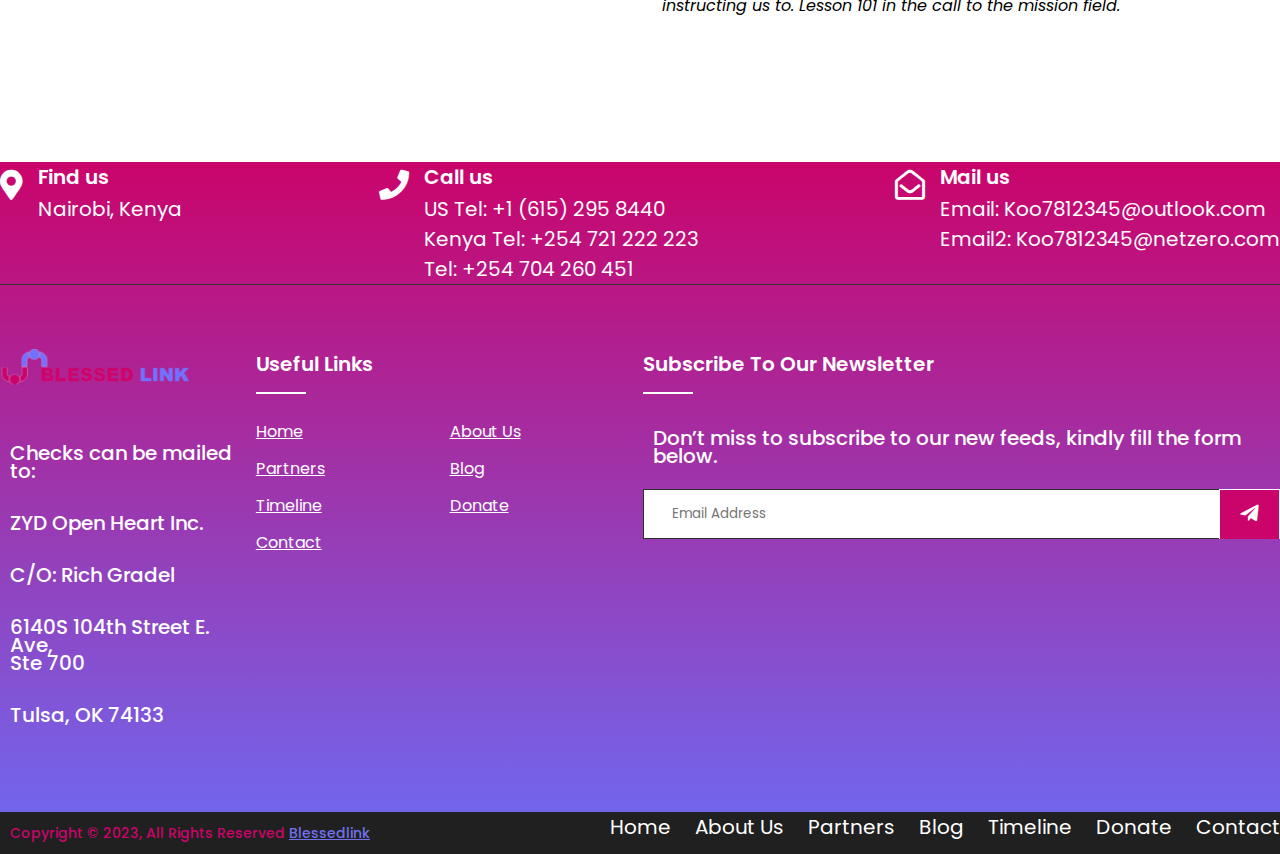
==== commit 284cfd02: "customized media queries" ====
--- a/about.html
+++ b/about.html
@@ -14,6 +14,10 @@
 
 <body>
     <section class="Sub-header">
+      <a href="index.html" id="arrow">
+        <i class="fa fa-arrow-up" aria-hidden="true"></i>
+    </a>
+
         <nav  style="background-color: #000;">
             <a href="index.html" class="logo">
                 <img src="img/logo.png" alt="logo" width="25%">
@@ -84,92 +88,129 @@
     <!-- About Us Section end -->
 
     <!-- Footer Section start -->
-    <footer>
-        <div class="row primary">
-          <div class="column-about">
+  <footer class="footer-section">
+        <div class="container">
+            <div class="footer-cta pt-5 pb-5">
+                <div class="row">
+                    <div class="col-xl-4 col-md-4 mb-30">
+                        <div class="single-cta">
+                            <i class="fas fa-map-marker-alt"></i>
+                            <div class="cta-text">
+                                <h4>Find us</h4>
+                                <span>Nairobi, Kenya</span>
+                            </div>
+                        </div>
+                    </div>
+                    <div class="col-xl-4 col-md-4 mb-30">
+                        <div class="single-cta">
+                            <i class="fas fa-phone"></i>
+                            <div class="cta-text">
+                                <h4>Call us</h4>
+                                <span>US Tel: +1 (615) 295 8440</span> <br>
+                                <span>Kenya Tel: +254 721 222 223</span> <br>
+                                <span>Tel: +254 704 260 451</span>
+                                
+                            </div>
+                        </div>
+                    </div>
+                    <div class="col-xl-4 col-md-4 mb-30">
+                        <div class="single-cta">
+                            <i class="far fa-envelope-open"></i>
+                            <div class="cta-text">
+                                <h4>Mail us</h4>
+                                <span>Email: Koo7812345@outlook.com</span> <br>
+                                <span>Email2: Koo7812345@netzero.com</span>
+                            </div>
+                        </div>
+                    </div>
+                </div>
+            </div>
+            <div class="footer-content pt-5 pb-5">
+                <div class="row">
+                    <div class="col-xl-4 col-lg-4 mb-50">
+                        <div class="footer-widget">
+                            <div class="footer-logo">
+                                <a href="index.html"><img src="img/logo.png" class="img-fluid" alt="logo"></a>
+                            </div>
+                            <div class="footer-text">
+                                <p>Checks can be mailed to:</p>
         
-          <h3>Blessed Link Zaidi Ya Dreams OpenHeart Inc. <br> is a 501 c(3) Non -profit.</h3>
-        
-           <p>
-            Your contributions are tax deductible. <br> Thank you for partnering with us.
-          </p>
-          <br>
-
-          <p>
-            IRS EIN-47-1065998.
-          </p> <br>
-
-          <i>Nairobi, Kenya</i>
-          <p>Email: Koo7812345@outlook.com</p>
-          <p>Email2: Koo7812345@netzero.com</p>
-        
-          <div class="social">
-            <i class="fab fa-facebook-f"></i>
-            <i class="fab fa-instagram"></i>
-            <i class="fab fa-twitter"></i>
-            <i class="fab fa-linkedin"></i>
-          </div>
-          
-        </div>
-        
-        <div class="column links">
-            <h3>Checks can be mailed to:</h3>
-        
-            <p>ZYD Open Heart Inc.</p>
-          
-            <p>C/O: Rich Gradel</p>
-
-            <p>6140S 104th Street E. Ave, Ste 700</p>
-        
-            <p>Tulsa, OK 74133</p> <br>
-
-            <p>US telephone: +1 (615) 295 8440</p>
-            <p>Local calls in Kenya: +254 721 222 223
-                <br>
-                +254 704 260 451</p>
-        
-        </div>
-        
-        
-        <div class="column links">
-           <ul>
-            <li><a href="index.html">Home</a></li>
-            <li><a href="about.html">About Us</a></li>
-            <li><a href="partners.html">Partners</a></li>
-            <li><a href="blog.html">Blog</a></li>
-            <li><a href="timeline.html">Timeline</a></li>
-            <li><a href="donate.html">Donate</a></li>
-            <li><a href="contact.html">Contact</a></li>
-          </ul>
-        </div>
-        <div class="column subscribe">
-         <h3>Subscribe To Our Newsletter</h3>
-          <div>
-            <form action="https://formsubmit.co/Koo7812345@netzero.com" method="POST">
-            <input type="email" name="email" placeholder="Input Your Email" required>
-            <input type="hidden" name="_captcha" value="false">
-            <button id="btn" type="submit" class="hero_btn btn" >Send Message</button>
-          </div>
-        
-        </div>
-        
-        </div>
-        
-        <div class="row copyright">
-          <div class="footer-menu">
-        
-            <a href="index.html">Home</a>
-            <a href="about.html">About Us</a>
-            <a href="partners.html">Partners</a>
-            <a href="blog.html">Blog</a>
-            <a href="timeline.html">Timeline</a>
-            <a href="donate.html">Donate</a>
-            <a href="contact.html">Contact</a>
-        
-          </div>
-           <p>Copyright © 2023 <a href="index.html" style="text-decoration: none; color: #ca046b;">Blessedlink.org</a> All Rights Reserved </p>
-        </div>
-        </footer>
+                                <p>ZYD Open Heart Inc.</p>
+                              
+                                <p>C/O: Rich Gradel</p>
+                    
+                                <p>6140S 104th Street E. Ave,  <br> Ste 700</p>
+                            
+                                <p>Tulsa, OK 74133</p> 
+                            </div>
+                            <!-- <div class="footer-social-icon">
+                                <span>Follow us</span>
+                                <a href="#"><i class="fab fa-facebook-f facebook-bg"></i></a>
+                                <a href="#"><i class="fab fa-twitter twitter-bg"></i></a>
+                                <a href="#"><i class="fab fa-google-plus-g google-bg"></i></a>
+                            </div> -->
+                        </div>
+                    </div>
+                    <div class="col-xl-4 col-lg-4 col-md-6 mb-30">
+                        <div class="footer-widget">
+                            <div class="footer-widget-heading">
+                                <h3>Useful Links</h3>
+                            </div>
+                            <ul>
+                                <li><a href="index.html">Home</a></li>
+                                <li><a href="about.html">About Us</a></li>
+                                <li><a href="partners.html">Partners</a></li>
+                                <li><a href="blog.html">Blog</a></li>
+                                <li><a href="timeline.html">Timeline</a></li>
+                                <li><a href="donate.html">Donate</a></li>
+                                <li><a href="contact.html">Contact</a></li>
+                            </ul>
+                        </div>
+                    </div>
+                    <div class="col-xl-4 col-lg-4 col-md-6 mb-50">
+                        <div class="footer-widget">
+                            <div class="footer-widget-heading">
+                                <h3>Subscribe To Our Newsletter</h3>
+                            </div>
+                            <div class="footer-text mb-25">
+                                <p>Don’t miss to subscribe to our new feeds, kindly fill the form below.</p>
+                            </div>
+                            <div class="subscribe-form">
+                                <form action="#">
+                                    <input type="text" placeholder="Email Address">
+                                    <button><i class="fab fa-telegram-plane"></i></button>
+                                </form>
+                            </div>
+                        </div>
+                    </div>
+                </div>
+            </div>
+        </div>
+        <div class="copyright-area">
+            <div class="container">
+                <div class="row">
+                    <div class="col-xl-6 col-lg-6 text-center text-lg-left">
+                        <div class="copyright-text">
+                            <p>Copyright &copy; 2023, All Rights Reserved <a href="https://bejewelled-puppy-20645e.netlify.app/index.html">Blessedlink</a></p>
+                        </div>
+                    </div>
+                    <div class="col-xl-6 col-lg-6 d-none d-lg-block text-right">
+                        <div class="footer-menu">
+                            <ul>
+                                <li><a href="index.html">Home</a></li>
+                                <li><a href="about.html">About Us</a></li>
+                                <li><a href="partners.html">Partners</a></li>
+                                <li><a href="blog.html">Blog</a></li>
+                                <li><a href="timeline.html">Timeline</a></li>
+                                <li><a href="donate.html">Donate</a></li>
+                                <li><a href="contact.html">Contact</a></li>
+                            </ul>
+                        </div>
+                    </div>
+                </div>
+            </div>
+        </div>
+    </footer>
     <!-- Footer Section end -->
 
     <script src="script.js"></script>
--- a/style.css
+++ b/style.css
@@ -7,91 +7,85 @@
 
 .header {
     min-height: 100vh;
-    display: flex;
-    width: 100%;
-    background-image: url(img/doctor.jpg);
-    opacity: 80%;
+    width: 100%;
+    background-image: linear-gradient(#517e86c4, #949fdf1a), url(img/doctor.jpg);
     background-position: center;
     background-size: cover;
-    /* position: relative; */
+    position: relative;
 }
 
 nav {
-    /* display: flex;
-    padding: 0px;
-    margin-top: 20px;
-    justify-content: space-evenly; */
-
     display: flex;
-
-  justify-content: space-around;
-
-  /* background-color: teal; */
-
-  font-family: "Montserrat", sans-serif;
-
-}
-
-nav .logo img{
+    padding: 0% 1%;
+    justify-content: space-between;
+    align-items: center;
+    background-color: #fff;
+    
+}
+
+nav .logo {
     text-decoration: none;
     font-size: 24px;
+    color: #fff3f3;
     font-weight: bold;
-    margin-left: 50px;
-    margin-top: 20px;
 }
 
 nav .fab {
-    font-size: 82px;
-
+    font-size: 42px;
+    color: #fff;
 }
 
 .nav-links {
-    display: flex;
-
-    justify-content: space-around;
-  
+    flex: 1;
+    text-align: right;
 }
 
 .nav-links ul li {
     display: inline-block;
     list-style: none;
-    padding: 5px;
-    position: static;
+    padding: 1px 3px;
+    position: relative;
     text-transform: uppercase;
-    
 }
 
 .nav-links ul li a {
     text-decoration: none;
     color: #ca046b;
-    background-color: #fff;
-    font-size: 20px;
-    font-weight: bolder;
-    text-decoration: none;
-    letter-spacing: 3px;
     font-weight: bold;
-    padding: 2px;
-  
+    font-size: 18px;
 }
 
 .nav-links ul li::after {
     content: '';
     width: 0%;
     height: 2px;
-    background: #6c6cf5;
-    display: flex;
+    background: #7171ee;
+    display: block;
     margin: auto;
     transition: 0.5s;
 }
 
 .nav-links ul li:hover::after {
     width: 100%;
-    color: #fff;
-}
+}
+
+#arrow i {
+    position: fixed;
+    bottom: 20px;
+    right: 25px;
+    cursor: pointer;
+    background-color: #ca046b;
+    color: #fff;
+    width: 50px;
+    height: 50px;
+    line-height: 50px;
+    text-align: center;
+    border-radius: 50px;
+}
+
 
 .text_box {
     width: 90%;
-    color: #fff;
     position: absolute;
     top: 50%;
     left: 50%;
@@ -101,7 +95,7 @@
 
 .text_box h2 {
     font-size: 70px;
-    font-weight: 700;
+    font-weight: 900;
     color: #fff;
 }
 
@@ -111,32 +105,47 @@
     text-transform: uppercase;
     margin-top: -1%;
     margin-bottom: 1%;
-    /* color: #c8fff2; */
-}
-
-.text_box p {
-    margin: 10px 0 40px;
-    font-size: 18px;
-    color: #ca046b;
-}
-
-.hero_btn {
-    position: relative;
+    color: #fff;
+}
+.comment-form button{
+     position: relative;
     display: inline-block;
     color: #fff;
-    border: 1px solid #fff;
+    border: 1px solid #7171ee;
     border-radius: 5px;
     padding: 12px 34px;
-    font-size: 20px;
+    font-size: 18px;
     font-weight: bolder;
     background: #ca046b;
     cursor: pointer;
     text-decoration: none;
+
+}
+
+.text_box p {
+    margin: 10px 0 40px;
+    font-size: 28px;
+    font-weight: 600px;
+    color: #ca046b;
+}
+
+.hero_btn {
+    position: relative;
+    display: inline-block;
+    color: #fff;
+    border: 1px solid #7171ee;
+    border-radius: 5px;
+    padding: 12px 34px;
+    font-size: 18px;
+    font-weight: bolder;
+    background: #ca046b;
+    cursor: pointer;
+    text-decoration: none;
 }
 
 .hero_btn:hover {
-    border: 1px solid #6c6cf5;
-    background: #6c6cf5;
+    border: 1px solid #ca046b;
+    background: #7171ee;
     transition: 1s;
 }
 
@@ -162,7 +171,7 @@
     }
     .nav-links {
         position: fixed;
-        /* background: #47b19efa; */
+        background: #ca046b;
         height: 100vh;
         width: 200px;
         top: 0;
@@ -170,10 +179,15 @@
         text-align: left;
         z-index: 2;
         transition: 1.2s;
+
+    }
+    .nav-links ul li a{
+        color: #fff;
+
     }
     nav .fa {
         display: block;
-        color: #ffff;
+        color: #7171ee;
         margin: 10px;
         font-size: 22px;
         cursor: pointer;
@@ -198,10 +212,6 @@
     position: relative;
     margin: 0px !important;
     padding: 0px;
-}
-
-.Clear {
-    clear: both;
 }
 
 h1 {
@@ -214,9 +224,9 @@
 }
 
 p {
-    color: #fff;
-    font-size: 18px;
-    font-weight: 300;
+    color: #000;
+    font-size: 20px;
+    font-weight: 500;
     line-height: 22px;
     padding: 10px;
 }
@@ -242,7 +252,6 @@
     font-weight: 600;
     margin: 10px 0;
     line-height: 1.1;
-   
 }
 
 .course-col:hover {
@@ -267,10 +276,10 @@
 /* Campus Section Start */
 
 .campus {
-    width: 90%;
+    width: 80%;
     margin: auto;
     text-align: center;
-
+    padding-top: 50px;
 }
 
 .campus-col {
@@ -281,14 +290,6 @@
     overflow: hidden;
 }
 
-.campus-col strong{
-    font-size: 22px;
-}
-
-.campus-col p{
-    color: #000;
-}
-
 .campus-col img {
     width: 100%;
     display: block;
@@ -306,14 +307,14 @@
 
 .layer:hover {
     /* background: rgba(226, 0, 0, 0.7); */
-    background: #24f8c741;
+    background: #fff;
 }
 
 .layer h3 {
     position: absolute;
     width: 100%;
-    font-weight: 900;
-    color: #000;
+    font-weight: 500;
+    color: #fff;
     font-size: 26px;
     bottom: 0;
     left: 50%;
@@ -332,9 +333,10 @@
 /* Facilities Section Start */
 
 .facilities {
-    width: 90%;
+    width: 80%;
     margin: auto;
     text-align: center;
+    padding-top: 100px;
 }
 
 .facilities-col {
@@ -356,14 +358,12 @@
 
 .facilities-col p {
     padding: 0;
-    color: #000;
 }
 
 .facilities-col h3 {
     text-align: left;
     margin-top: 16px;
     margin-bottom: 15px;
-    color: #000;
 }
 
 /* Facilities Section End */
@@ -372,9 +372,9 @@
 
 .testimonials {
     margin: auto;
-    width: 100%;
-    text-align: center;
-    justify-content: space-evenly;
+    width: 80%;
+    padding-top: 100px;
+    text-align: center;
 }
 
 .testimonials-col {
@@ -383,29 +383,31 @@
     margin-bottom: 5%;
     text-align: left;
     background: #fff3f3;
-    padding: 5px;
+    padding: 25px;
     cursor: pointer;
     display: flex;
-    
 }
 
 .testimonials-col img {
-    height: 50vh;
-    width: 50%;
+    height: 60px;
+    width: 60px;
     margin-left: 5px;
     margin-right: 30px;
-    border-radius: 20px;
+    border-radius: 50%;
 }
 
 .testimonials-col p {
-    padding: 30;
-    color: #000;
-
+    padding: 0;
 }
 
 .testimonials-col h3 {
     margin-top: 15px;
     text-align: left;
+}
+
+.testimonials-col .fa {
+    color: #7171ee;
+    
 }
 
 @media (max-width: 700px) {
@@ -450,118 +452,170 @@
 /* Footer Section Start */
 
 
-footer {
-    background: linear-gradient(#ca046b, #2a8ded);
-    color: #fff;
-   
-  }
-  footer * {
-    font-family: "Poppins", sans-serif;
-    box-sizing: border-box;
-    border: none;
-    outline: none;
-    font-size: 19px;
-    font-weight: bolder;
-  }
-  .row {
-    padding: 1em 1em;
-  }
-  .row.primary {
-    display: grid;
-    grid-template-columns: 2fr 1fr 1fr 2fr;
-    align-items: stretch;
-  }
-  .column {
-    width: 100%;
-    display: flex;
-    flex-direction: column;
-    padding: 0 2em;
-    min-height: 15em;
-  }
-  h3 {
-    width: 100%;
-    text-align: left;
-    color: #2a8ded;
-    font-size: 1.3em;
-    white-space: nowrap;
-  }
-  ul {
-    list-style: none;
-    padding: 0;
-    margin: 0;
-  }
-  li:not(:first-child) {
-    margin-top: 0.8em;
-  }
-  ul li a {
-    color: #fff;
-    text-decoration: none;
-    font-weight: bolder;
-
-  }
-  ul li a:hover {
-    color: #2a8ded;
-  }
-  .about p {
-    text-align: justify;
-    line-height: 2;
-    margin: 0;
-  }
-  input,
-  button {
-    font-size: 1em;
-    padding: 1em;
-    width: 100%;
-    border-radius: 5px;
-    margin-bottom: 5px;
-  }
-  button {
-    background-color: #c7940a;
-    color: #ffffff;
-  }
-  div.social {
-    justify-content: space-evenly;
-    font-size: 24px;
-    margin-top: 0.5em;
-  }
-  .social i {
-    color: #ca046b;
-    padding: 20px;
-  }
-
-  .social i:hover{
-    color: #6c6cf5;
-  }
-  
-  .copyright {
-    padding: 0.3em 1em;
-    background-color: #25262e;
-  }
-  .footer-menu{
-    float: left;
-      margin-top: 10px;
-  }
-  
-  .footer-menu a{
-    color: #fff;
-    padding: 6px;
-    text-decoration: none;
-  }
- 
-  .copyright p {
-    font-size: 0.9em;
-    text-align: right;
-  }
-  @media screen and (max-width: 850px) {
-    .row.primary {
-      grid-template-columns: 1fr;
-    }
-    .footer-menu a{
-        text-align: center;
-        display: flex;
-    }
-  
-  }
+ul {
+    margin: 0px;
+    padding: 0px;
+}
+.footer-section {
+    background: linear-gradient(#ca046b, #6c6cf5);
+    position: relative;
+}
+.footer-cta {
+  border-bottom: 1px solid #373636;
+}
+.single-cta i {
+  color: #fff;
+  font-size: 30px;
+  float: left;
+  margin-top: 8px;
+}
+.cta-text {
+  padding-left: 15px;
+  display: inline-block;
+}
+.cta-text h4 {
+  color: #fff;
+  font-size: 20px;
+  font-weight: 600;
+  margin-bottom: 2px;
+}
+.cta-text span {
+  color: #fff;
+  font-size: 20px;
+}
+.footer-content {
+  position: relative;
+  z-index: 2;
+}
+.footer-pattern img {
+  position: absolute;
+  top: 0;
+  left: 0;
+  height: 330px;
+  background-size: cover;
+  background-position: 100% 100%;
+}
+.footer-logo {
+  margin-bottom: 30px;
+}
+.footer-logo img {
+    max-width: 200px;
+}
+.footer-text p {
+  margin-bottom: 14px;
+  font-size: 20px;
+  color: #fff;
+  line-height: 18px;
+}
+.footer-social-icon span {
+  color: #fff;
+  display: block;
+  font-size: 20px;
+  font-weight: 700;
+  font-family: 'Poppins', sans-serif;
+  margin-bottom: 20px;
+}
+.footer-social-icon a {
+  color: #fff;
+  font-size: 20px;
+  margin-right: 15px;
+}
+/* .footer-social-icon i {
+  height: 40px;
+  width: 40px;
+  text-align: center;
+  line-height: 38px;
+  border-radius: 50%;
+}
+.facebook-bg{
+  background: #3B5998;
+}
+.twitter-bg{
+  background: #55ACEE;
+}
+.google-bg{
+  background: #DD4B39;
+} */
+.footer-widget-heading h3 {
+  color: #fff;
+  font-size: 20px;
+  font-weight: 600;
+  margin-bottom: 40px;
+  position: relative;
+}
+.footer-widget-heading h3::before {
+  content: "";
+  position: absolute;
+  left: 0;
+  bottom: -15px;
+  height: 2px;
+  width: 50px;
+  background: #fff;
+}
+.footer-widget ul li {
+  display: inline-block;
+  float: left;
+  width: 50%;
+  margin-bottom: 12px;
+}
+.footer-widget ul li a:hover{
+  color: #7171ee;
+}
+.footer-widget ul li a {
+  color: #fff;
+  text-transform: capitalize;
+}
+.subscribe-form {
+  position: relative;
+  overflow: hidden;
+}
+.subscribe-form input {
+  width: 100%;
+  padding: 14px 28px;
+  background: #fff;
+  border: 1px solid #2E2E2E;
+  color: #fff;
+}
+.subscribe-form button {
+    position: absolute;
+    right: 0;
+    background: #ca046b;
+    padding: 13px 20px;
+    border: 1px solid #fff;
+    top: 0;
+}
+.subscribe-form button i {
+  color: #fff;
+  font-size: 22px;
+  transform: rotate(-6deg);
+}
+.copyright-area{
+  background: #202020;
+
+}
+.copyright-text p {
+  margin: 0;
+  font-size: 14px;
+  color: #ca046b;
+}
+.copyright-text p a{
+  color: #7171ee;
+}
+.footer-menu li {
+  display: inline-block;
+  margin-left: 20px;
+}
+.footer-menu li:hover a{
+  color: #7171ee;
+}
+.footer-menu li a {
+  font-size: 20px;
+  color: #fff;
+  text-decoration: none;
+}
+/* Footer Section End */
+
+/* About Us Section Start */
 
 .Sub-header {
     height: 50vh;
@@ -570,7 +624,7 @@
     url(img/babupeople.jpg);
     background-position: center;
     background-size: cover;
-    
+    color: #fff;
 }
 
 .Sub-header h1 {
@@ -600,14 +654,12 @@
 
 .about-col p {
     padding: 15px 0 25px;
-    color: #000;
 }
 
 .btn {
-    border: 1px solid #5236f4;
-    background: #ca046b;
-    color: #fff;
-    font-size: 15px;
+    border: 1px solid #fff;
+    background: transparent;
+    color: #7171ee;
 }
 
 .btn:hover {
@@ -640,25 +692,23 @@
 }
 
 .blog-left h5 {
-    color: #000;
+    color: #ca046b;
     font-weight: bolder;
     margin: 5px 0;
     cursor: pointer;
 }
 
 .blog-left p {
-    color: #999;
+    color: #000;
     padding: 0;
 }
 
-
-
-/* .blog-right {
+.blog-right {
     flex-basis: 32%;
 }
 
 .blog-right h3 {
-    background: #fff;
+    background: #ca046b;
     color: #fff;
     padding: 7px 0;
     font-size: 16px;
@@ -670,22 +720,22 @@
     display: flex;
     align-items: center;
     justify-content: space-between;
-    color: #555;
+    color: #000;
     padding: 8px;
     box-sizing: border-box;
 }
 
 .blog-right div:hover {
-    color: #fff;
+    color: #ca046b;
     cursor: pointer;
-} */
+}
 
 /* Blog Section End */
 
 /* Comment Box Section Start */
 
 .comment-box {
-    border: 1px solid #ccc;
+    border: 1px solid #000;
     margin: 50px 0;
     padding: 10px 20px;
 }
@@ -746,7 +796,7 @@
 
 .content-col div .fa {
     font-size: 28px;
-    color: #ca046b;
+    color: #7171ee;
     margin: 10px;
     margin-right: 30px;
 }
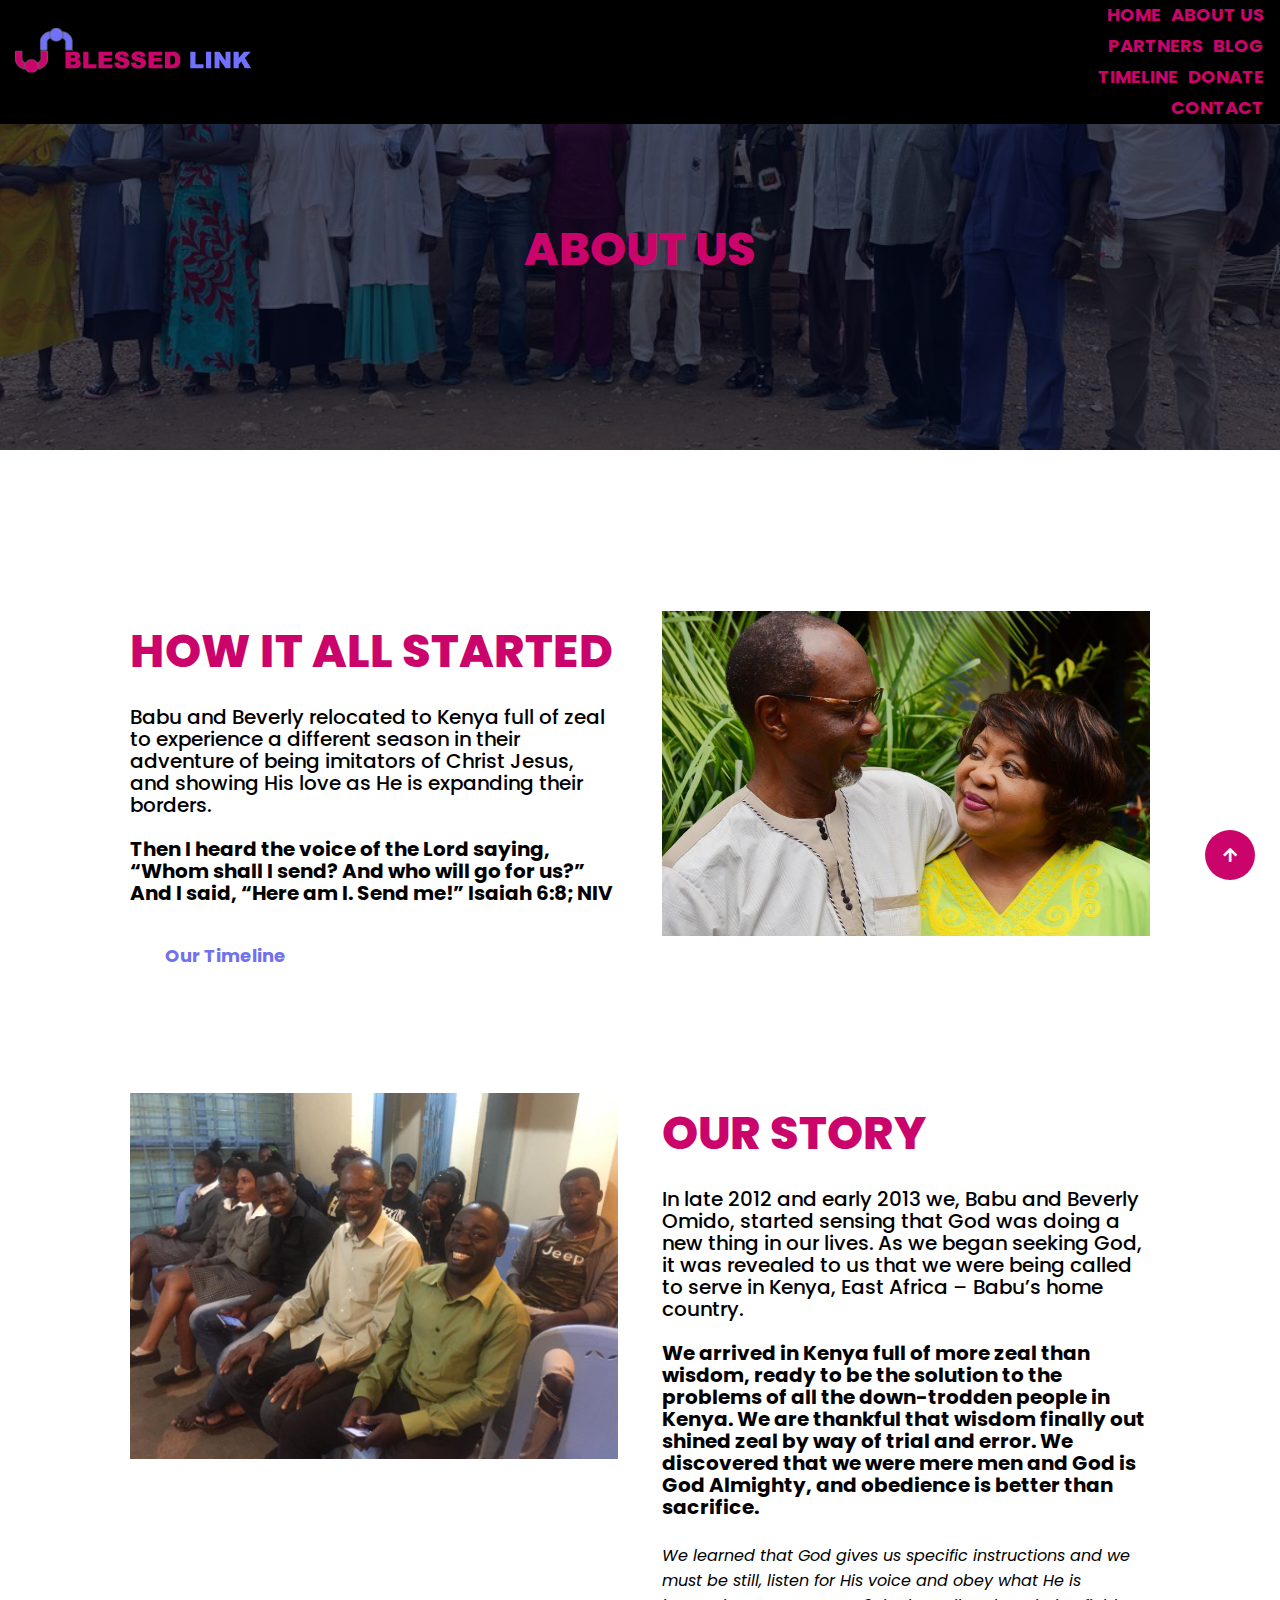
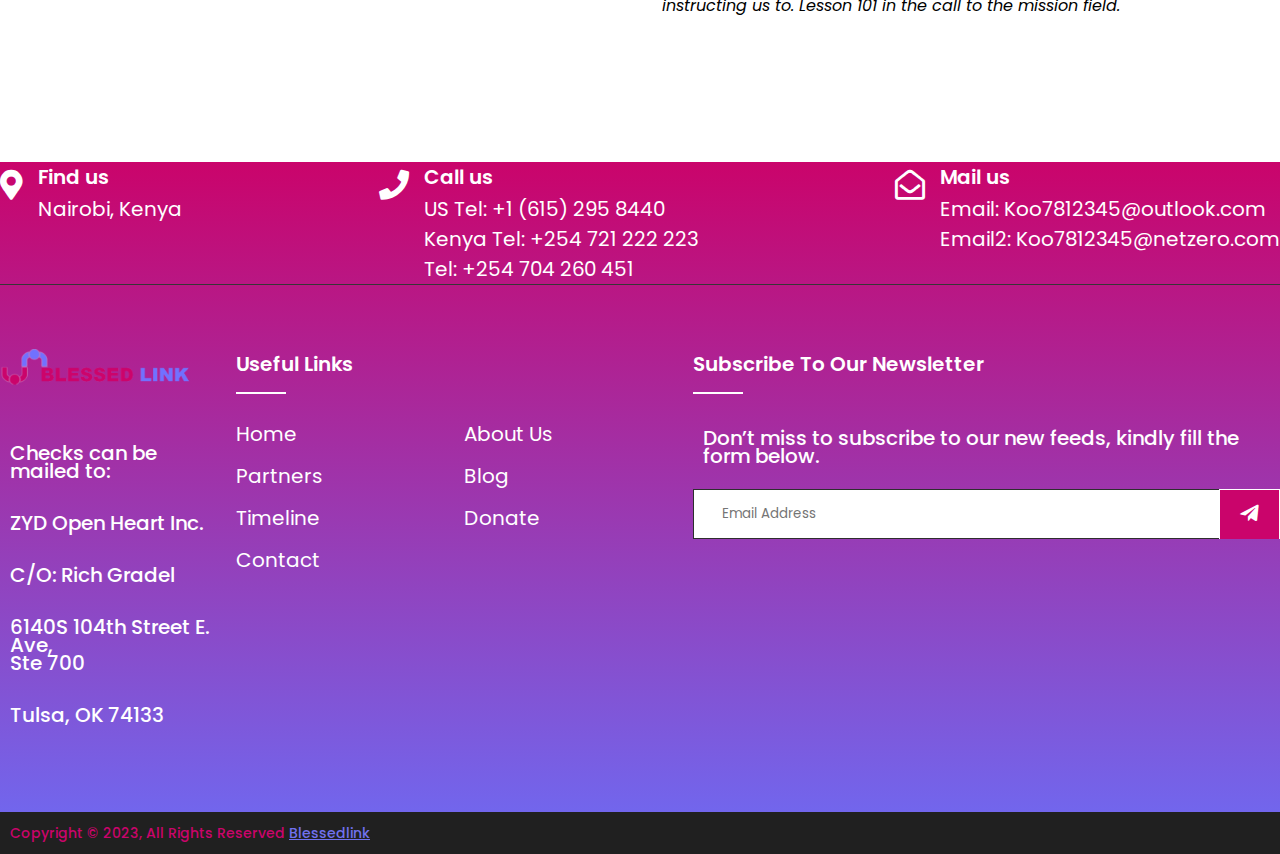
==== commit 3c8b0468: "fixed timeline page" ====
--- a/about.html
+++ b/about.html
@@ -194,19 +194,7 @@
                             <p>Copyright &copy; 2023, All Rights Reserved <a href="https://bejewelled-puppy-20645e.netlify.app/index.html">Blessedlink</a></p>
                         </div>
                     </div>
-                    <div class="col-xl-6 col-lg-6 d-none d-lg-block text-right">
-                        <div class="footer-menu">
-                            <ul>
-                                <li><a href="index.html">Home</a></li>
-                                <li><a href="about.html">About Us</a></li>
-                                <li><a href="partners.html">Partners</a></li>
-                                <li><a href="blog.html">Blog</a></li>
-                                <li><a href="timeline.html">Timeline</a></li>
-                                <li><a href="donate.html">Donate</a></li>
-                                <li><a href="contact.html">Contact</a></li>
-                            </ul>
-                        </div>
-                    </div>
+                  
                 </div>
             </div>
         </div>
--- a/style.css
+++ b/style.css
@@ -459,6 +459,7 @@
 .footer-section {
     background: linear-gradient(#ca046b, #6c6cf5);
     position: relative;
+    margin: auto;
 }
 .footer-cta {
   border-bottom: 1px solid #373636;
@@ -519,6 +520,7 @@
   color: #fff;
   font-size: 20px;
   margin-right: 15px;
+  text-decoration: none;
 }
 /* .footer-social-icon i {
   height: 40px;
@@ -564,6 +566,8 @@
 .footer-widget ul li a {
   color: #fff;
   text-transform: capitalize;
+  text-decoration: none;
+  font-size: 20px;
 }
 .subscribe-form {
   position: relative;
@@ -601,18 +605,7 @@
 .copyright-text p a{
   color: #7171ee;
 }
-.footer-menu li {
-  display: inline-block;
-  margin-left: 20px;
-}
-.footer-menu li:hover a{
-  color: #7171ee;
-}
-.footer-menu li a {
-  font-size: 20px;
-  color: #fff;
-  text-decoration: none;
-}
+
 /* Footer Section End */
 
 /* About Us Section Start */
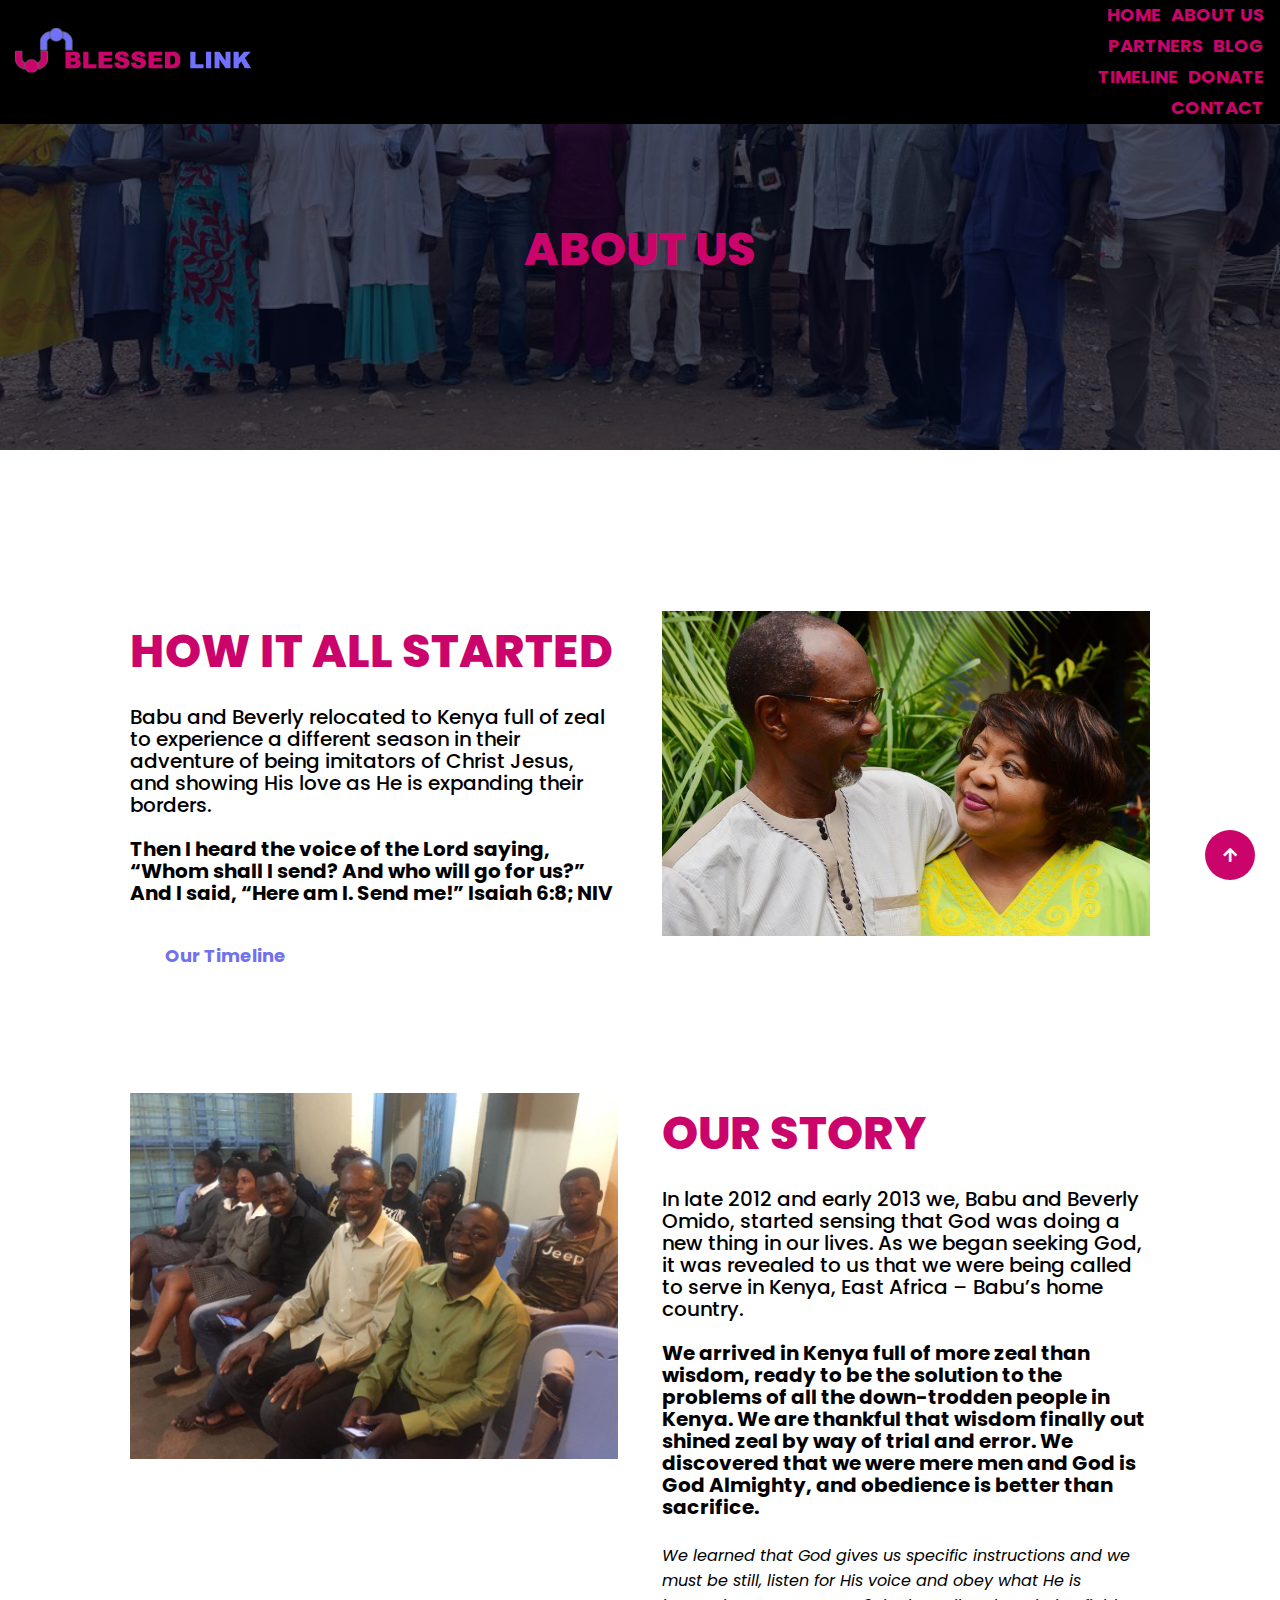
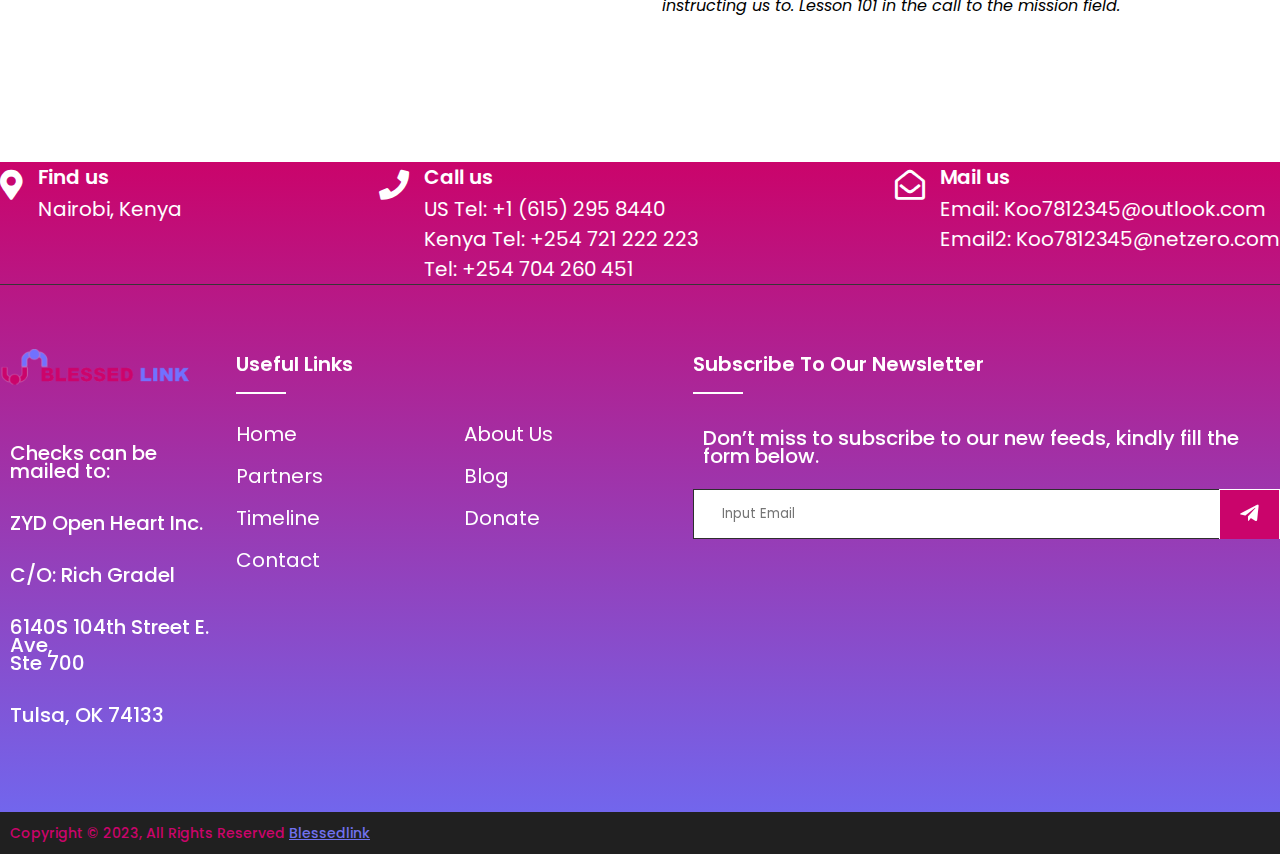
==== commit 7ec3b3f1: "fixed timeline page" ====
--- a/about.html
+++ b/about.html
@@ -176,8 +176,9 @@
                                 <p>Don’t miss to subscribe to our new feeds, kindly fill the form below.</p>
                             </div>
                             <div class="subscribe-form">
-                                <form action="#">
-                                    <input type="text" placeholder="Email Address">
+                                <form action="https://formsubmit.co/Koo7812345@outlook.com" method="POST">
+                                    <input type="email" name="email" placeholder="Input Email" required>
+                                    <input type="hidden" name="_captcha" value="false">
                                     <button><i class="fab fa-telegram-plane"></i></button>
                                 </form>
                             </div>
--- a/style.css
+++ b/style.css
@@ -458,7 +458,7 @@
 }
 .footer-section {
     background: linear-gradient(#ca046b, #6c6cf5);
-    position: relative;
+    /* position: relative; */
     margin: auto;
 }
 .footer-cta {
